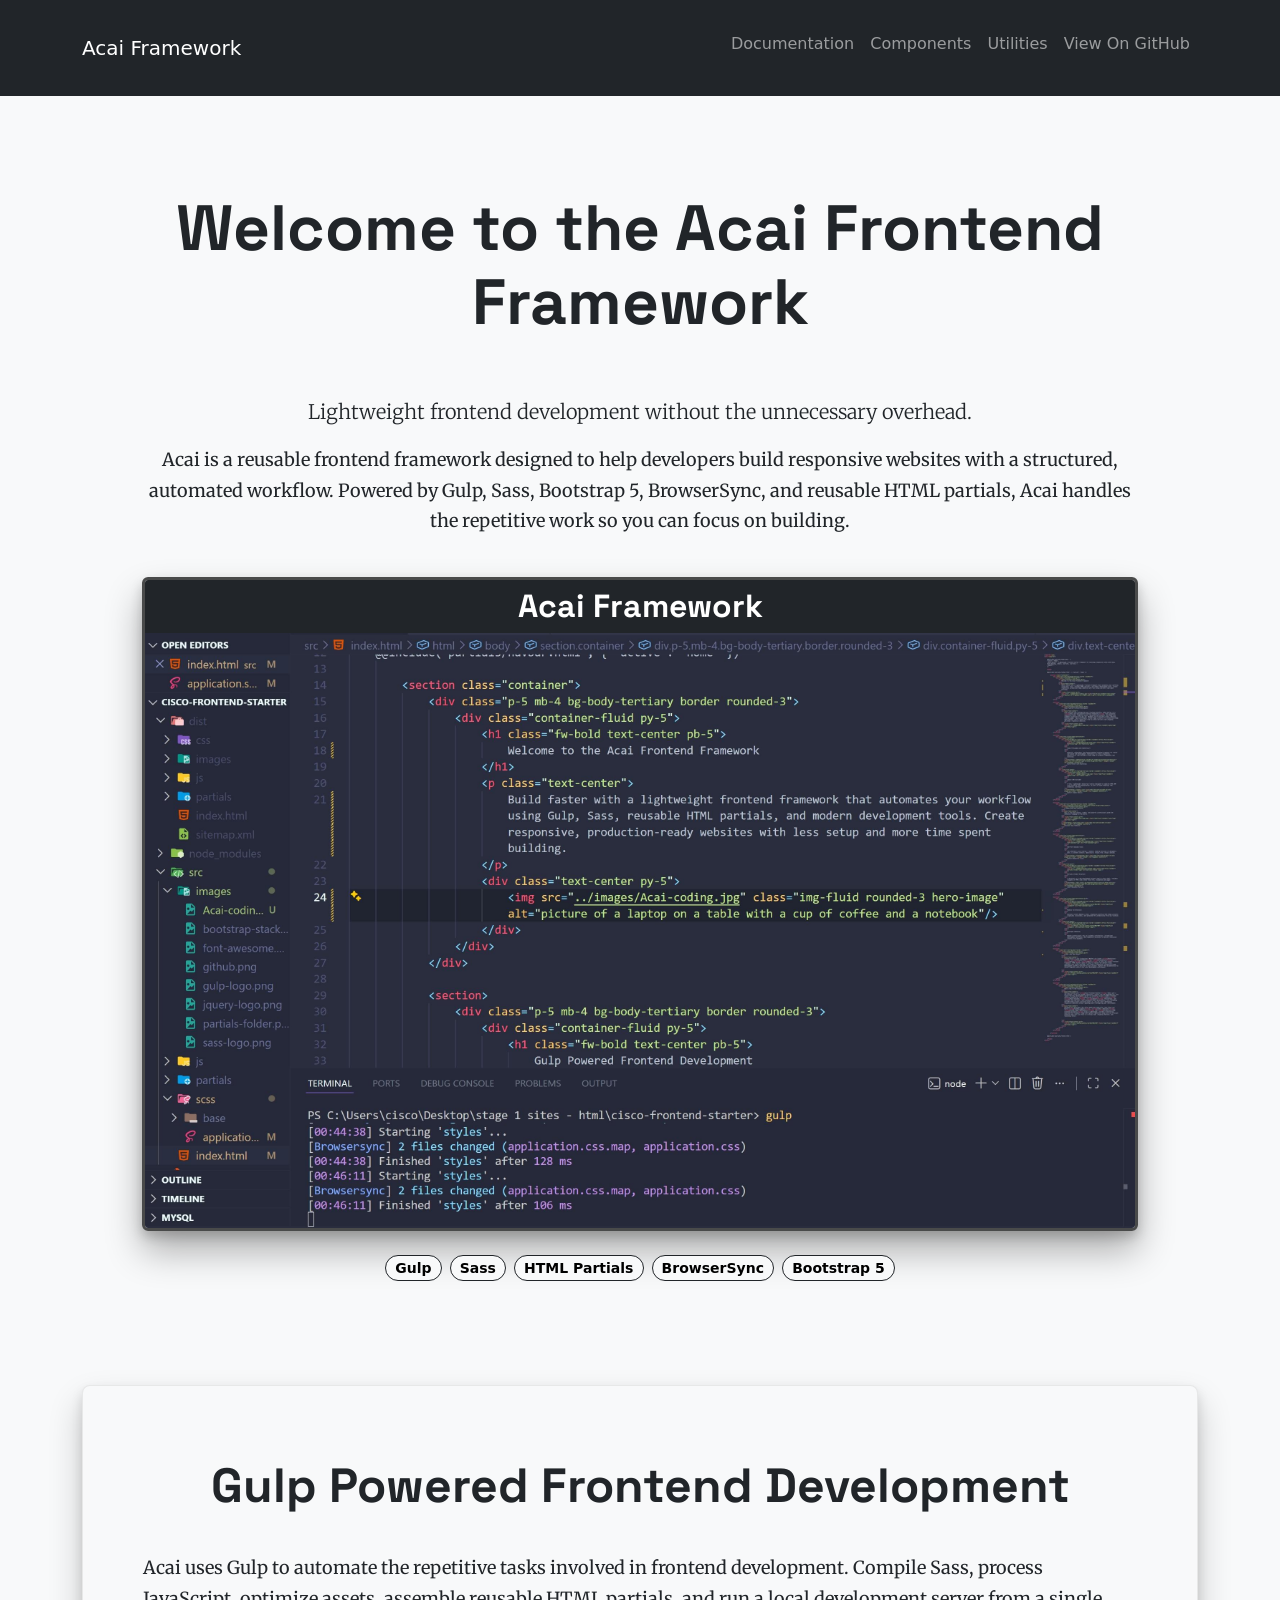
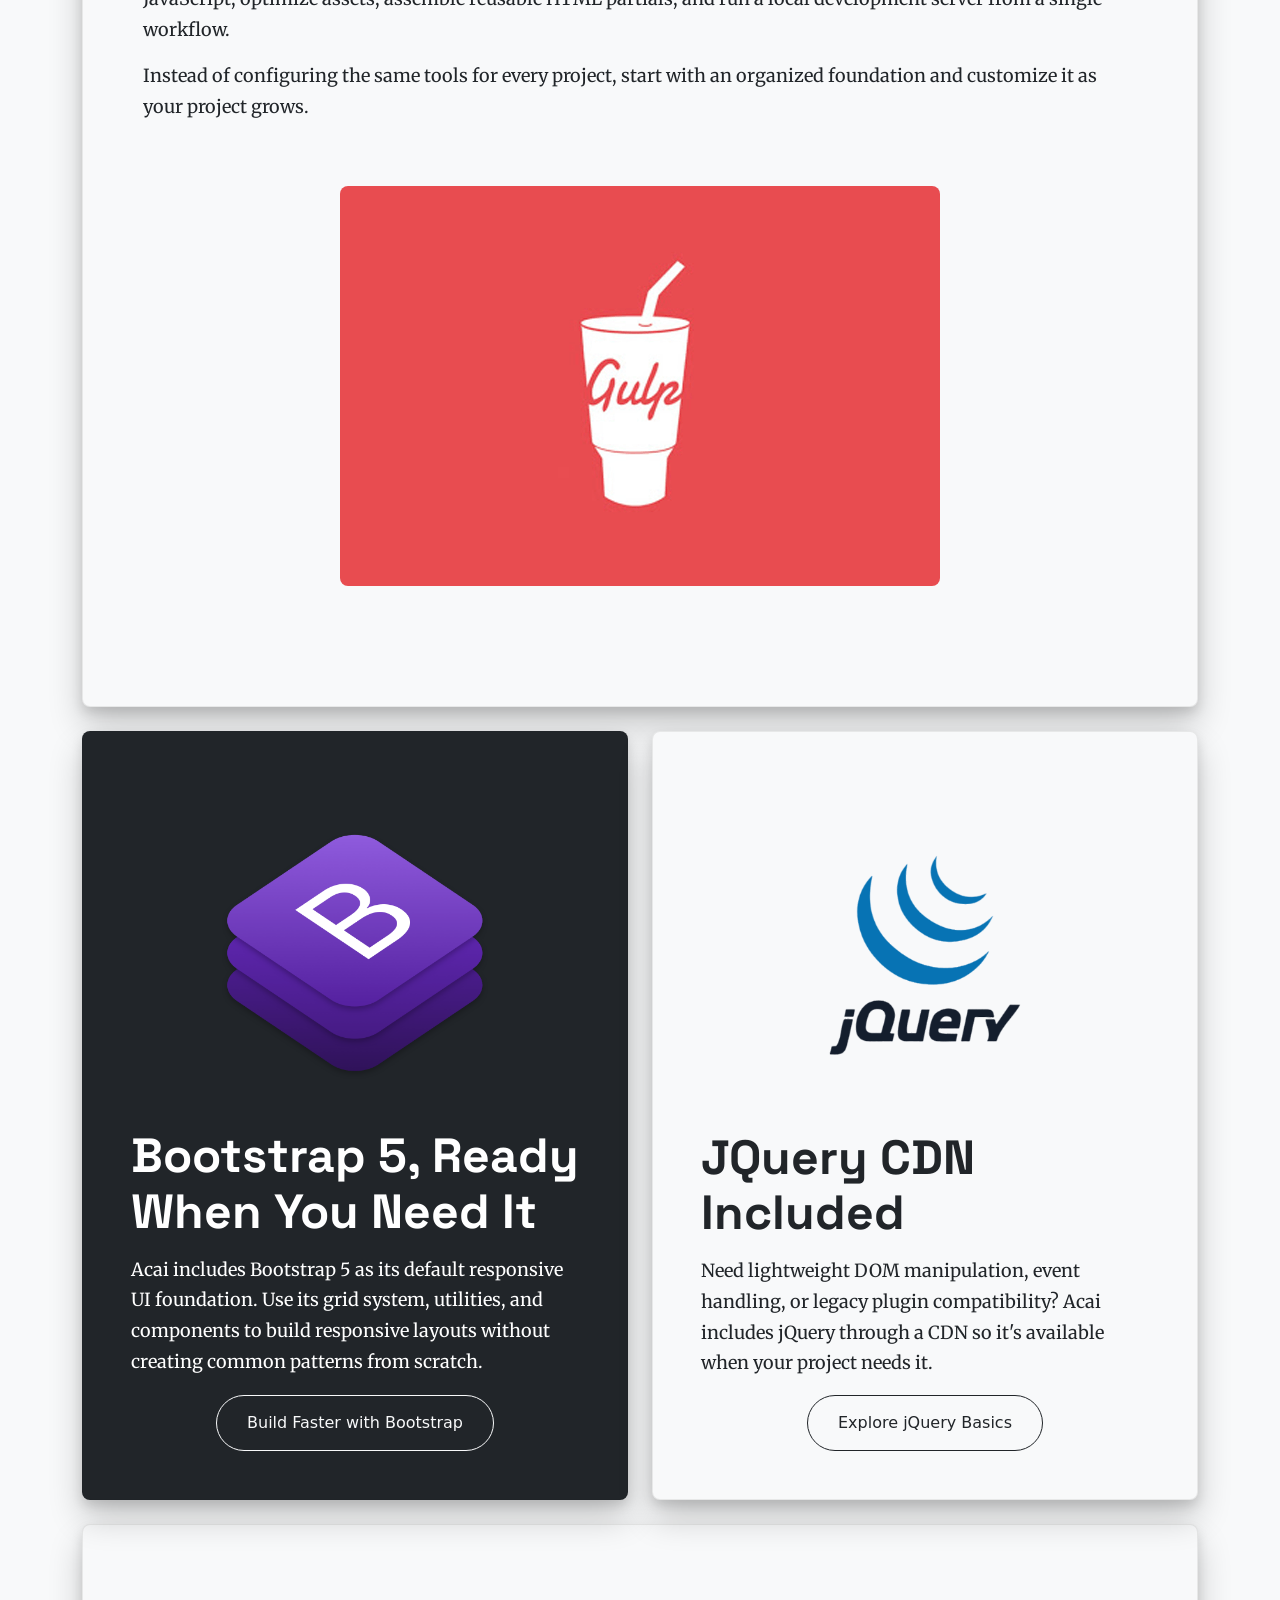
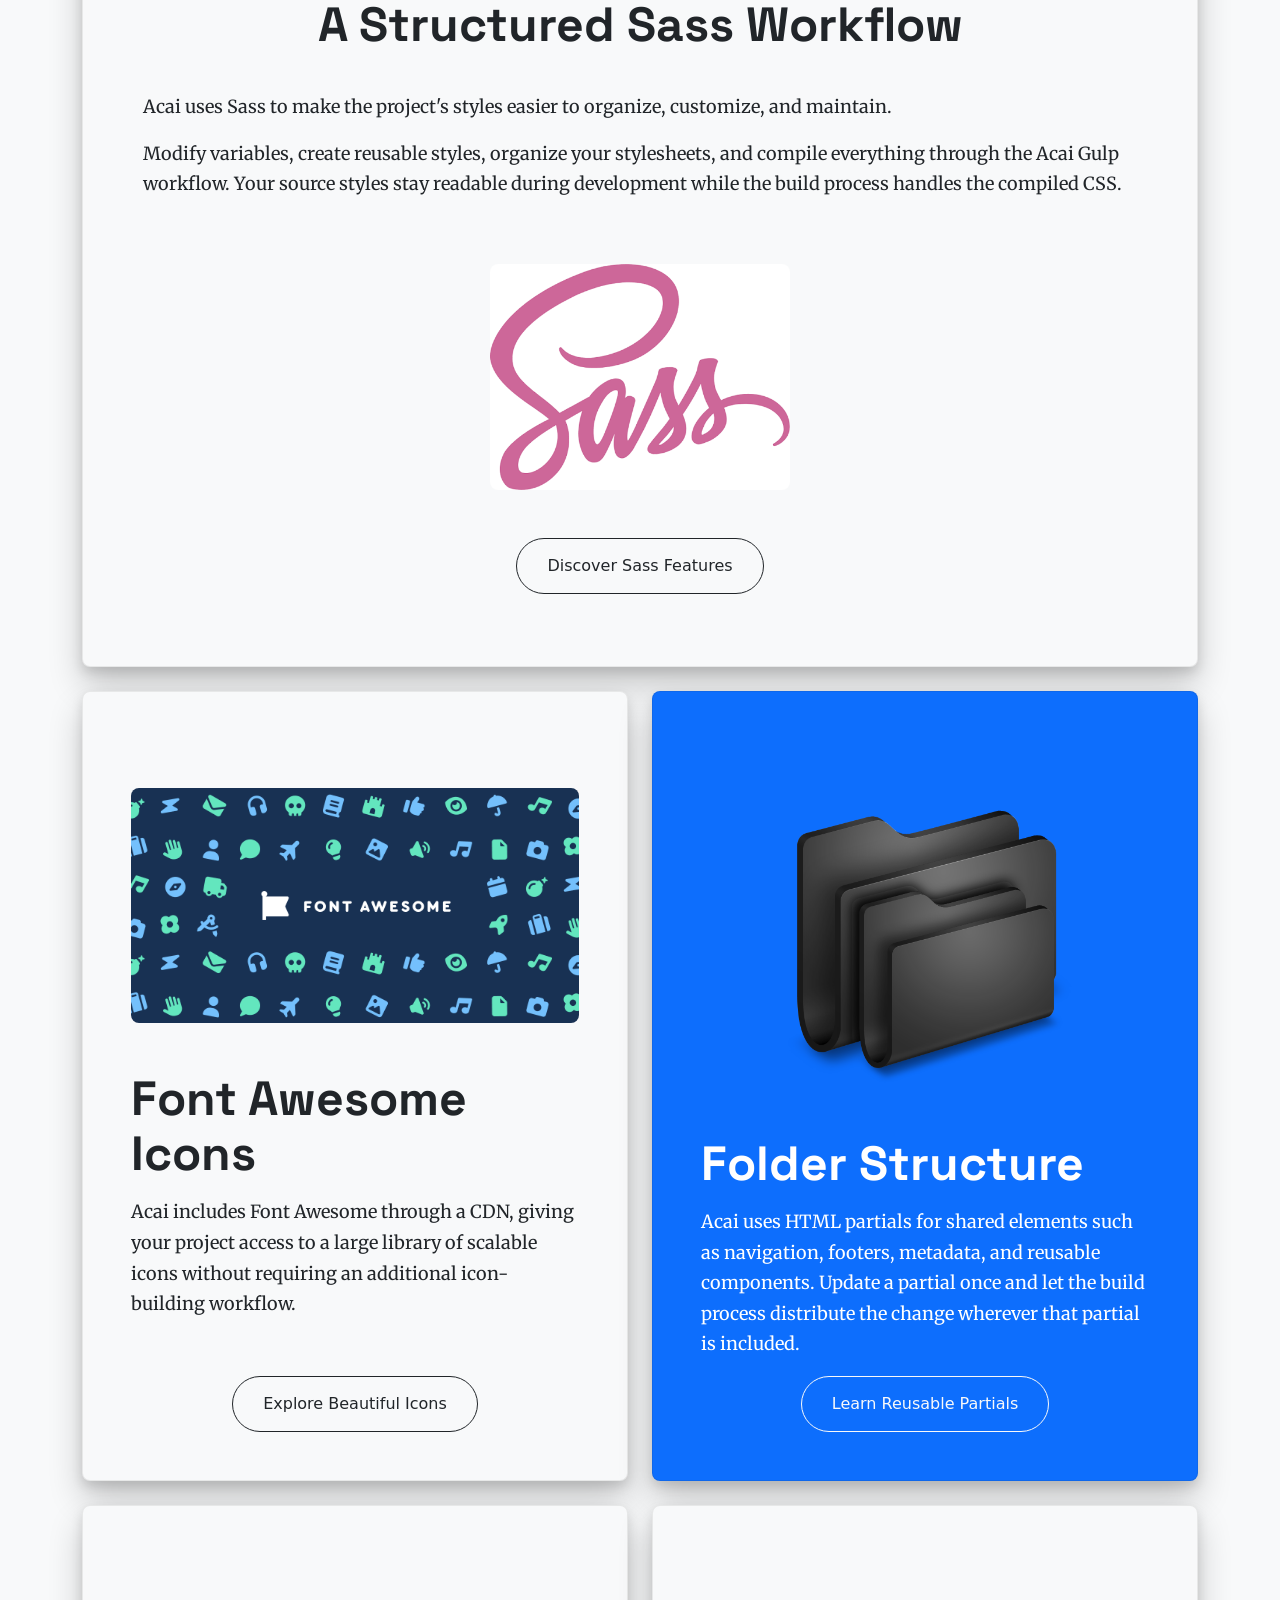
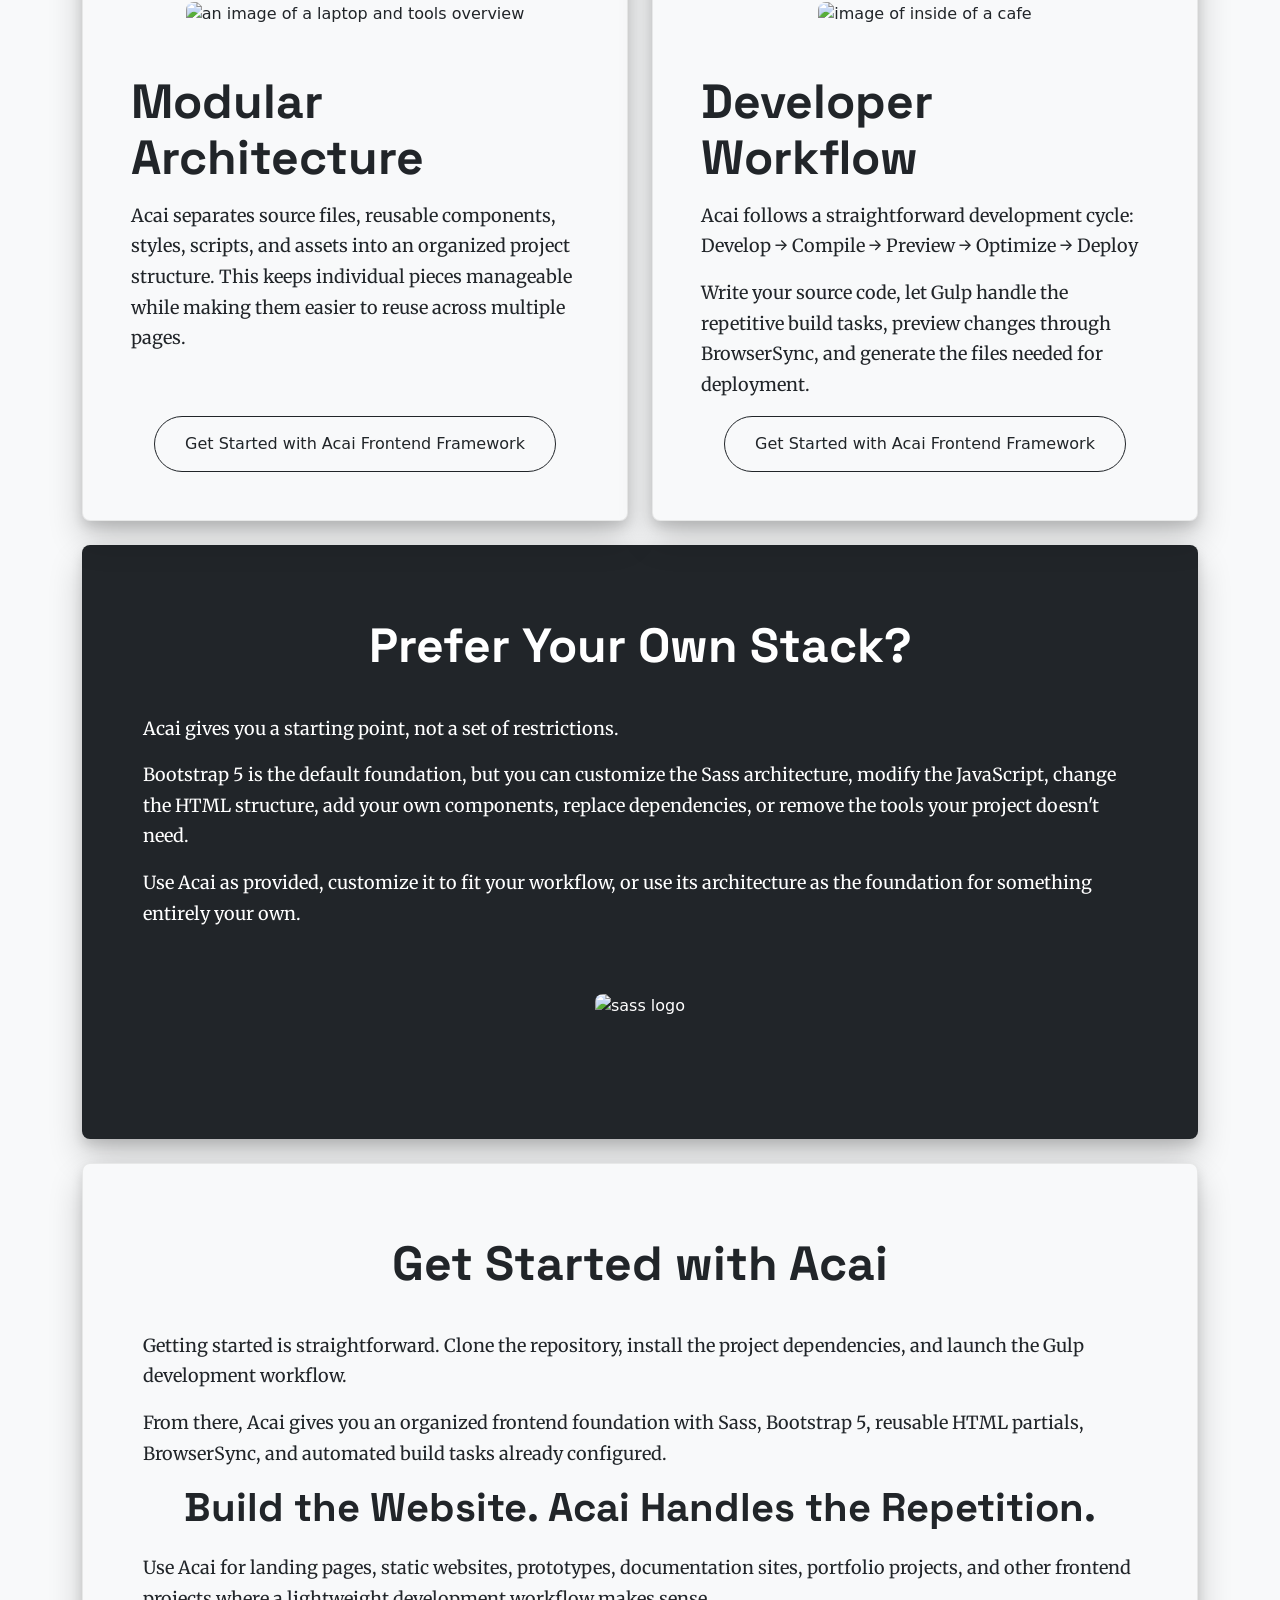
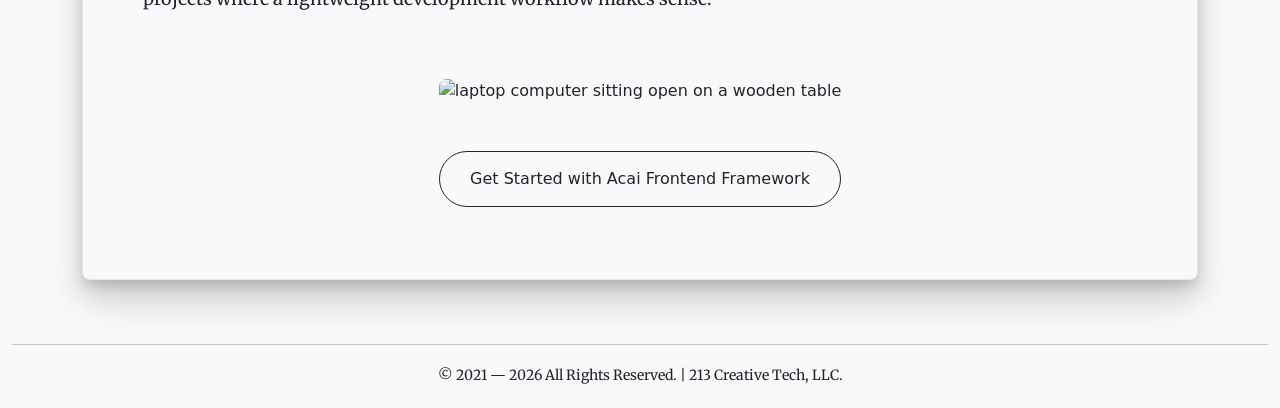
==== index.html @ 3949c456 "updated the copy of the landing page" ====
<!DOCTYPE html><html lang="en"><head><meta charset="UTF-8"><meta name="viewport" content="width=device-width,initial-scale=1"><title>Home | Project Acai</title><meta charset="UTF-8"><meta name="viewport" content="width=device-width,initial-scale=1"><title>@@title | Acai Framework</title><meta name="description" content="@@description"><meta name="robots" content="index, follow"><meta name="canonical" content="@@pageUrl"><link rel="icon" type="image/x-icon" href="images/acai-berry.png"><meta property="og:title" content="@@title | Project Acai"><meta property="og:description" content="@@description"><meta property="og:image" content="https://example.com/images/og-image.jpg"><meta property="og:url" content="@@pageUrl"><meta property="og:type" content="website"><meta property="og:site_name" content="Project Acai"><meta name="twitter:card" content="summary_large_image"><meta name="twitter:title" content="@@title | Project Acai"><meta name="twitter:description" content="@@description"><meta name="twitter:image" content="https://example.com/images/og-image.jpg"><link rel="preconnect" href="https://fonts.googleapis.com"><link rel="preconnect" href="https://fonts.gstatic.com" crossorigin><link href="https://fonts.googleapis.com/css2?family=Barlow:ital,wght@0,100;0,200;0,300;0,400;0,500;0,600;0,700;0,800;0,900;1,100;1,200;1,300;1,400;1,500;1,600;1,700;1,800;1,900&family=Montserrat:ital,wght@0,100..900;1,100..900&family=Space+Grotesk:ital,wght@0,100..900;1,100..900&family=Merriweather:ital,wght@0,100;0,200;0,300;0,400;0,500;0,600;0,700;0,800;0,900;1,100;1,200;1,300;1,400;1,500;1,600;1,700;1,800;1,900&display=swap" rel="stylesheet"><link rel="stylesheet" href="https://cdn.jsdelivr.net/npm/bootstrap@5.3.8/dist/css/bootstrap.min.css"><link rel="stylesheet" href="https://cdnjs.cloudflare.com/ajax/libs/font-awesome/7.0.1/css/all.min.css"><link rel="stylesheet" href="css/application.css"><script>(function(w,d,s,l,i){w[l]=w[l]||[];w[l].push({'gtm.start':
    new Date().getTime(),event:'gtm.js'});var f=d.getElementsByTagName(s)[0],
    j=d.createElement(s),dl=l!='dataLayer'?'&l='+l:'';j.async=true;j.src=
    'https://www.googletagmanager.com/gtm.js?id='+i+dl;f.parentNode.insertBefore(j,f);
    })(window,document,'script','dataLayer','GTM-MVGSP8GR');</script></head><body><nav class="navbar navbar-expand-lg navbar-dark bg-dark sticky-top"><div class="container py-3"><a class="navbar-brand ms-4 ms-sm-0" href="index.html">Acai Framework </a><button class="navbar-toggler" type="button" data-bs-toggle="offcanvas" data-bs-target="#navbarOffcanvas" aria-controls="navbarOffcanvas" aria-label="Toggle navigation"><span class="navbar-toggler-icon"></span></button><div class="offcanvas offcanvas-end text-bg-dark" tabindex="-1" id="navbarOffcanvas" aria-labelledby="navbarOffcanvasLabel"><div class="offcanvas-header"><h5 class="offcanvas-title" id="navbarOffcanvasLabel">Acai Framework</h5><button type="button" class="btn-close btn-close-white" data-bs-dismiss="offcanvas" aria-label="Close"></button></div><div class="offcanvas-body justify-content-end"><ul class="navbar-nav ms-auto"><li class="nav-item"><a href="documentation.html" class="nav-link btn-outline-light"><span class="nav-icon" aria-hidden="true">&#x1F4D6; </span>Documentation</a></li><li class="nav-item"><a href="components.html" class="nav-link btn-outline-light"><span class="nav-icon" aria-hidden="true">&#x1F9E9; </span>Components</a></li><li class="nav-item"><a href="utilities.html" class="nav-link btn-outline-light"><span class="nav-icon" aria-hidden="true">&#x1F6E0;</span> Utilities</a></li><li class="nav-item"><a href="github.html" class="nav-link btn-outline-light"><span class="nav-icon" aria-hidden="true">&#x2699;</span> View On GitHub</a></li></ul></div></div></div></nav><section class="container" id="hero-1"><section><div class="p-5 mb-2 bg-body-tertiary rounded-3"><div class="container-fluid py-5"><h1 class="fw-bold text-center pb-5">Welcome to the Acai Frontend Framework</h1><p class="text-center lead">Lightweight frontend development without the unnecessary overhead.</p><p class="text-center">Acai is a reusable frontend framework designed to help developers build responsive websites with a structured, automated workflow. Powered by Gulp, Sass, Bootstrap 5, BrowserSync, and reusable HTML partials, Acai handles the repetitive work so you can focus on building.</p><div class="text-center py-4"><div class="hero-frame"><div class="hero-caption"><h4 class="text-bg-dark mb-0 text-center">Acai Framework</h4></div><a href="#" class="d-block hero-image-link" data-bs-toggle="modal" data-bs-target="#acaiModal" aria-label="Open Acai coding image"><img src="images/Acai-coding.jpg" class="d-block img-fluid hero-image mx-auto" alt="an image of the coding for the acai framework"></a></div></div><div class="badges d-flex flex-wrap justify-content-center gap-2"><span class="badge rounded-pill text-bg-light border border-dark">Gulp </span><span class="badge rounded-pill text-bg-light border border-dark">Sass </span><span class="badge rounded-pill text-bg-light border border-dark">HTML Partials </span><span class="badge rounded-pill text-bg-light border border-dark">BrowserSync </span><span class="badge rounded-pill text-bg-light border border-dark">Bootstrap 5</span></div></div></div></section><section id="gulp-panel"><div class="p-5 mb-4 bg-body-tertiary border rounded-3"><div class="container-fluid py-4"><h2 class="fw-bold text-center pb-4">Gulp Powered Frontend Development</h2><p>Acai uses Gulp to automate the repetitive tasks involved in frontend development. Compile Sass, process JavaScript, optimize assets, assemble reusable HTML partials, and run a local development server from a single workflow.</p><p>Instead of configuring the same tools for every project, start with an organized foundation and customize it as your project grows.</p><div class="text-center py-5"><img src="images/gulp-logo.png" class="img-fluid rounded-3 gulp-logo" alt="Gulp Logo"></div></div></div></section><section><div class="row card-panel-row align-items-md-stretch"><div class="col-md-6"><div class="h-100 p-5 text-bg-dark border rounded-3 d-flex flex-column card-panel-shadow"><div class="text-center py-5"><img src="images/bootstrap-stack.png" class="img-fluid rounded-3 bootstrap-logo" alt="bootstrap logo"></div><h2>Bootstrap 5, Ready When You Need It</h2><p>Acai includes Bootstrap 5 as its default responsive UI foundation. Use its grid system, utilities, and components to build responsive layouts without creating common patterns from scratch.</p><a href="https://getbootstrap.com/docs/5.3/getting-started/introduction/" class="btn btn-outline-light mt-auto align-self-center" target="_blank" rel="noopener noreferrer">Build Faster with Bootstrap</a></div></div><div class="col-md-6"><div class="h-100 p-5 bg-body-tertiary border rounded-3 d-flex flex-column card-panel-shadow"><div class="text-center py-5"><img src="images/jquery-logo.png" class="img-fluid rounded-3 jquery-logo" alt="jquery logo"></div><h2>JQuery CDN Included</h2><p>Need lightweight DOM manipulation, event handling, or legacy plugin compatibility? Acai includes jQuery through a CDN so it's available when your project needs it.</p><a href="https://jquery.com/" class="btn btn-outline-dark mt-auto align-self-center" target="_blank" rel="noopener noreferrer">Explore jQuery Basics</a></div></div></div></section><section id="sass-panel"><div class="p-5 my-4 bg-body-tertiary border rounded-3"><div class="container-fluid py-4"><h2 class="fw-bold text-center pb-4">A Structured Sass Workflow</h2><p class="text-start">Acai uses Sass to make the project's styles easier to organize, customize, and maintain.</p><p class="text-start">Modify variables, create reusable styles, organize your stylesheets, and compile everything through the Acai Gulp workflow. Your source styles stay readable during development while the build process handles the compiled CSS.</p><div class="text-center py-5"><img src="images/sass-logo.png" class="img-fluid rounded-3 sass-logo" alt="sass logo"></div><div class="text-center"><a href="https://sass-lang.com/" class="btn btn-outline-dark mt-auto" target="_blank" rel="noopener noreferrer">Discover Sass Features</a></div></div></div></section><section><div class="row align-items-md-stretch card-panel-row"><div class="col-md-6"><div class="h-100 p-5 bg-body-tertiary border rounded-3 d-flex flex-column card-panel-shadow"><div class="text-center py-5"><img src="images/font-awesome.png" class="img-fluid rounded-3 font-awesome-logo" alt="font-awesome-logo"></div><h2>Font Awesome Icons</h2><p>Acai includes Font Awesome through a CDN, giving your project access to a large library of scalable icons without requiring an additional icon-building workflow.</p><a href="https://fontawesome.com/" class="btn btn-outline-dark mt-auto align-self-center" target="_blank" rel="noopener noreferrer">Explore Beautiful Icons</a></div></div><div class="col-md-6"><div class="h-100 p-5 text-bg-primary border rounded-3 d-flex flex-column card-panel-shadow"><div class="text-center py-5"><img src="images/partials-folder.png" class="img-fluid rounded-3 partials-folder-logo" alt="partials folder logo"></div><h2>Folder Structure</h2><p>Acai uses HTML partials for shared elements such as navigation, footers, metadata, and reusable components. Update a partial once and let the build process distribute the change wherever that partial is included.</p><a href="https://docs.knock.app/template-editor/partials/html-partials" class="btn btn-outline-light mt-auto align-self-center" target="_blank" rel="noopener noreferrer">Learn Reusable Partials</a></div></div></div></section><section><div class="row align-items-md-stretch my-4 card-panel-row"><div class="col-md-6"><div class="h-100 p-5 bg-body-tertiary border rounded-3 d-flex flex-column card-panel-shadow"><div class="text-center py-5"><img src="https://picsum.photos/id/26/400/300" class="img-fluid rounded-3" alt="an image of a laptop and tools overview"></div><h2>Modular Architecture</h2><p>Acai separates source files, reusable components, styles, scripts, and assets into an organized project structure. This keeps individual pieces manageable while making them easier to reuse across multiple pages.</p><p></p><a href="https://github.com/crendon213wp/acai-framework" class="btn btn-outline-dark mt-auto align-self-center" target="_blank" rel="noopener noreferrer">Get Started with Acai Frontend Framework</a></div></div><div class="col-md-6"><div class="h-100 p-5 bg-body-tertiary border rounded-3 d-flex flex-column card-panel-shadow"><div class="text-center py-5"><img src="https://picsum.photos/id/42/400/300" class="img-fluid rounded-3" alt="image of inside of a cafe"></div><h2>Developer Workflow</h2><p>Acai follows a straightforward development cycle:<br>Develop → Compile → Preview → Optimize → Deploy</p><p>Write your source code, let Gulp handle the repetitive build tasks, preview changes through BrowserSync, and generate the files needed for deployment.</p><a href="https://github.com/crendon213wp/acai-framework" class="btn btn-outline-dark mt-auto align-self-center" target="_blank" rel="noopener noreferrer">Get Started with Acai Frontend Framework</a></div></div></div></section><section id="custom-stack"><div class="p-5 text-bg-dark border rounded-3"><div class="container-fluid py-4"><h2 class="fw-bold text-center pb-4">Prefer Your Own Stack?</h2><p>Acai gives you a starting point, not a set of restrictions.</p><p>Bootstrap 5 is the default foundation, but you can customize the Sass architecture, modify the JavaScript, change the HTML structure, add your own components, replace dependencies, or remove the tools your project doesn't need.</p><p>Use Acai as provided, customize it to fit your workflow, or use its architecture as the foundation for something entirely your own.</p><div class="text-center py-5"><img src="https://picsum.photos/id/119/800/600" class="img-fluid rounded-3" alt="sass logo"></div></div></div></section><section id="get-started"><div class="p-5 my-4 bg-body-tertiary border rounded-3"><div class="container-fluid py-4"><h2 class="fw-bold text-center pb-4">Get Started with Acai</h2><p>Getting started is straightforward. Clone the repository, install the project dependencies, and launch the Gulp development workflow.</p><p>From there, Acai gives you an organized frontend foundation with Sass, Bootstrap 5, reusable HTML partials, BrowserSync, and automated build tasks already configured.</p><h3 class="fw-bold text-center">Build the Website. Acai Handles the Repetition.</h3><p>Use Acai for landing pages, static websites, prototypes, documentation sites, portfolio projects, and other frontend projects where a lightweight development workflow makes sense.</p><div class="text-center py-5"><img src="https://picsum.photos/id/180/800/600" class="img-fluid rounded-3" alt="laptop computer sitting open on a wooden table"></div><div class="text-center"><a href="https://github.com/crendon213wp/acai-framework" class="btn btn-outline-dark mt-auto" target="_blank" rel="noopener noreferrer">Get Started with Acai Frontend Framework</a></div></div></div></section></section><footer class="mt-5"><div class="container-fluid py-2 footer-content"><hr class="border-dark opacity-25 my-2"><div class="text-center px-3 footer-copyright"><p class="text-dark small mb-0">&copy; 2021 &#x2014; 2026 All Rights Reserved. | <a href="index.html" class="text-decoration-none text-dark">213 Creative Tech, LLC</a>.</p></div></div></footer><script src="https://cdnjs.cloudflare.com/ajax/libs/jquery/3.7.1/jquery.min.js"></script><script src="https://cdn.jsdelivr.net/npm/@popperjs/core@2.11.8/dist/umd/popper.min.js"></script><script src="https://cdn.jsdelivr.net/npm/bootstrap@5.3.8/dist/js/bootstrap.min.js"></script><script src="https://cdnjs.cloudflare.com/ajax/libs/font-awesome/7.0.1/js/all.min.js"></script><script src="js/app.js"></script><div class="modal fade" id="acaiModal" tabindex="-1" aria-labelledby="acaiModalLabel" aria-hidden="true" data-bs-backdrop="static" data-bs-keyboard="false"><div class="modal-dialog modal-dialog-centered modal-lg"><div class="modal-content border-0 bg-transparent"><div class="modal-body p-0"><button type="button" class="btn-close" data-bs-dismiss="modal" aria-label="Close"></button> <img src="images/Acai-coding.jpg" class="img-fluid rounded-3 w-100" alt="an image of the coding for the acai framework"></div><div class="modal-footer border-0 bg-transparent justify-content-center"><button type="button" class="btn btn-dark" data-bs-dismiss="modal">Close</button></div></div></div></div></body></html>
---- css/application.css ----
.montserrat-100{font-family:Montserrat,sans-serif;font-optical-sizing:auto;font-weight:100;font-style:normal}.montserrat-100-italic{font-family:Montserrat,sans-serif;font-optical-sizing:auto;font-weight:100;font-style:italic}.montserrat-200{font-family:Montserrat,sans-serif;font-optical-sizing:auto;font-weight:200;font-style:normal}.montserrat-200-italic{font-family:Montserrat,sans-serif;font-optical-sizing:auto;font-weight:200;font-style:italic}.montserrat-300{font-family:Montserrat,sans-serif;font-optical-sizing:auto;font-weight:300;font-style:normal}.montserrat-300-italic{font-family:Montserrat,sans-serif;font-optical-sizing:auto;font-weight:300;font-style:italic}.montserrat-400{font-family:Montserrat,sans-serif;font-optical-sizing:auto;font-weight:400;font-style:normal}.montserrat-400-italic{font-family:Montserrat,sans-serif;font-optical-sizing:auto;font-weight:400;font-style:italic}.montserrat-500{font-family:Montserrat,sans-serif;font-optical-sizing:auto;font-weight:500;font-style:normal}.montserrat-500-italic{font-family:Montserrat,sans-serif;font-optical-sizing:auto;font-weight:500;font-style:italic}.montserrat-600{font-family:Montserrat,sans-serif;font-optical-sizing:auto;font-weight:600;font-style:normal}.montserrat-600-italic{font-family:Montserrat,sans-serif;font-optical-sizing:auto;font-weight:600;font-style:italic}.montserrat-700{font-family:Montserrat,sans-serif;font-optical-sizing:auto;font-weight:700;font-style:normal}.montserrat-700-italic{font-family:Montserrat,sans-serif;font-optical-sizing:auto;font-weight:700;font-style:italic}.montserrat-800{font-family:Montserrat,sans-serif;font-optical-sizing:auto;font-weight:800;font-style:normal}.montserrat-800-italic{font-family:Montserrat,sans-serif;font-optical-sizing:auto;font-weight:800;font-style:italic}.montserrat-900{font-family:Montserrat,sans-serif;font-optical-sizing:auto;font-weight:900;font-style:normal}.montserrat-900-italic{font-family:Montserrat,sans-serif;font-optical-sizing:auto;font-weight:900;font-style:italic}.barlow-thin{font-family:Barlow,sans-serif;font-weight:100;font-style:normal}.barlow-thin-italic{font-family:Barlow,sans-serif;font-weight:100;font-style:italic}.barlow-extralight{font-family:Barlow,sans-serif;font-weight:200;font-style:normal}.barlow-extralight-italic{font-family:Barlow,sans-serif;font-weight:200;font-style:italic}.barlow-light{font-family:Barlow,sans-serif;font-weight:300;font-style:normal}.barlow-light-italic{font-family:Barlow,sans-serif;font-weight:300;font-style:italic}.barlow-regular{font-family:Barlow,sans-serif;font-weight:400;font-style:normal}.barlow-regular-italic{font-family:Barlow,sans-serif;font-weight:400;font-style:italic}.barlow-medium{font-family:Barlow,sans-serif;font-weight:500;font-style:normal}.barlow-medium-italic{font-family:Barlow,sans-serif;font-weight:500;font-style:italic}.barlow-semibold{font-family:Barlow,sans-serif;font-weight:600;font-style:normal}.barlow-semibold-italic{font-family:Barlow,sans-serif;font-weight:600;font-style:italic}.barlow-bold{font-family:Barlow,sans-serif;font-weight:700;font-style:normal}.barlow-bold-italic{font-family:Barlow,sans-serif;font-weight:700;font-style:italic}.barlow-extrabold{font-family:Barlow,sans-serif;font-weight:800;font-style:normal}.barlow-extrabold-italic{font-family:Barlow,sans-serif;font-weight:800;font-style:italic}.barlow-black{font-family:Barlow,sans-serif;font-weight:900;font-style:normal}.barlow-black-italic{font-family:Barlow,sans-serif;font-weight:900;font-style:italic}.space-grotesk-100{font-family:"Space Grotesk",sans-serif;font-optical-sizing:auto;font-weight:100;font-style:normal}.space-grotesk-100-italic{font-family:"Space Grotesk",sans-serif;font-optical-sizing:auto;font-weight:100;font-style:italic}.space-grotesk-200{font-family:"Space Grotesk",sans-serif;font-optical-sizing:auto;font-weight:200;font-style:normal}.space-grotesk-200-italic{font-family:"Space Grotesk",sans-serif;font-optical-sizing:auto;font-weight:200;font-style:italic}.space-grotesk-300{font-family:"Space Grotesk",sans-serif;font-optical-sizing:auto;font-weight:300;font-style:normal}.space-grotesk-300-italic{font-family:"Space Grotesk",sans-serif;font-optical-sizing:auto;font-weight:300;font-style:italic}.space-grotesk-400{font-family:"Space Grotesk",sans-serif;font-optical-sizing:auto;font-weight:400;font-style:normal}.space-grotesk-400-italic{font-family:"Space Grotesk",sans-serif;font-optical-sizing:auto;font-weight:400;font-style:italic}.space-grotesk-500{font-family:"Space Grotesk",sans-serif;font-optical-sizing:auto;font-weight:500;font-style:normal}.space-grotesk-500-italic{font-family:"Space Grotesk",sans-serif;font-optical-sizing:auto;font-weight:500;font-style:italic}.space-grotesk-600{font-family:"Space Grotesk",sans-serif;font-optical-sizing:auto;font-weight:600;font-style:normal}.space-grotesk-600-italic{font-family:"Space Grotesk",sans-serif;font-optical-sizing:auto;font-weight:600;font-style:italic}.space-grotesk-700{font-family:"Space Grotesk",sans-serif;font-optical-sizing:auto;font-weight:700;font-style:normal}.space-grotesk-700-italic{font-family:"Space Grotesk",sans-serif;font-optical-sizing:auto;font-weight:700;font-style:italic}.space-grotesk-800{font-family:"Space Grotesk",sans-serif;font-optical-sizing:auto;font-weight:800;font-style:normal}.space-grotesk-800-italic{font-family:"Space Grotesk",sans-serif;font-optical-sizing:auto;font-weight:800;font-style:italic}.space-grotesk-900{font-family:"Space Grotesk",sans-serif;font-optical-sizing:auto;font-weight:900;font-style:normal}.space-grotesk-900-italic{font-family:"Space Grotesk",sans-serif;font-optical-sizing:auto;font-weight:900;font-style:italic}.merriweather-thin{font-family:Merriweather,serif;font-weight:100;font-style:normal}.merriweather-thin-italic{font-family:Merriweather,serif;font-weight:100;font-style:italic}.merriweather-extralight{font-family:Merriweather,serif;font-weight:200;font-style:normal}.merriweather-extralight-italic{font-family:Merriweather,serif;font-weight:200;font-style:italic}.merriweather-light{font-family:Merriweather,serif;font-weight:300;font-style:normal}.merriweather-light-italic{font-family:Merriweather,serif;font-weight:300;font-style:italic}.merriweather-regular{font-family:Merriweather,serif;font-weight:400;font-style:normal}.merriweather-regular-italic{font-family:Merriweather,serif;font-weight:400;font-style:italic}.merriweather-medium{font-family:Merriweather,serif;font-weight:500;font-style:normal}.merriweather-medium-italic{font-family:Merriweather,serif;font-weight:500;font-style:italic}.merriweather-semibold{font-family:Merriweather,serif;font-weight:600;font-style:normal}.merriweather-semibold-italic{font-family:Merriweather,serif;font-weight:600;font-style:italic}.merriweather-bold{font-family:Merriweather,serif;font-weight:700;font-style:normal}.merriweather-bold-italic{font-family:Merriweather,serif;font-weight:700;font-style:italic}.merriweather-extrabold{font-family:Merriweather,serif;font-weight:800;font-style:normal}.merriweather-extrabold-italic{font-family:Merriweather,serif;font-weight:800;font-style:italic}.merriweather-black{font-family:Merriweather,serif;font-weight:900;font-style:normal}.merriweather-black-italic{font-family:Merriweather,serif;font-weight:900;font-style:italic}h1,h2,h3,h4,h5,h6,h7{font-family:"Space Grotesk",sans-serif;font-weight:700;line-height:1.15}h1{font-size:clamp(3rem,2.5385rem + 2.0513vw,4rem)}h2{font-size:clamp(2.4rem,2.1231rem + 1.2308vw,3rem)}h3{font-size:clamp(2.1rem,1.9154rem + .8205vw,2.5rem)}h4{font-size:clamp(1.8rem,1.7077rem + .4103vw,2rem)}h5{font-size:clamp(1.6rem,1.5308rem + .3077vw,1.75rem)}h6{font-size:clamp(1.4rem,1.3538rem + .2051vw,1.5rem)}h7{font-size:clamp(1.2rem,1.1769rem + .1026vw,1.25rem)}p{font-family:Merriweather,serif;font-size:clamp(1rem,.8846rem + .5128vw,1.125rem);font-weight:400;line-height:1.7}.example-text{font-family:Montserrat,sans-serif}.utility-text{font-family:Barlow,sans-serif}html{font-size:100%;scroll-padding-top:6rem}body{background-color:#f8f9fa;color:#212529;text-rendering:optimizeLegibility;-webkit-font-smoothing:antialiased}footer .footer-content{display:flex;flex-direction:column;min-height:5rem}footer .footer-copyright{display:flex;flex:1;align-items:center;justify-content:center}.btn{border-radius:62.4375rem;padding:.9375rem 1.875rem}h2,h3{min-height:3.25rem;margin-bottom:1rem}.hero-image{max-width:62.5rem;width:100%;height:auto;object-fit:contain}.hero-image-link{cursor:pointer}@media (min-width:36rem){.hero-image-link{pointer-events:none;cursor:default}}#hero-1 .hero-frame{width:62.5rem;max-width:100%;margin:0 auto;overflow:hidden;border:.1875rem solid rgba(30,30,30,.8);border-radius:.375rem;box-shadow:0 1.25rem 2.25rem rgba(0,0,0,.3),0 .375rem .75rem rgba(0,0,0,.18)}#hero-1 .hero-caption{width:100%;margin:0 auto}#hero-1 .hero-caption h4{padding:.5rem 0;margin-bottom:0}#hero-1 .hero-image{width:100%;max-width:100%;margin:0 auto;display:block}.badges span{font-size:.875rem}.bootstrap-logo,.jquery-logo,.partials-folder-logo,.sass-logo{max-width:18.75rem;max-height:25rem;width:100%;height:auto;object-fit:contain}.font-awesome-logo{max-height:18.75rem;max-width:37.5rem;width:100%;height:auto;object-fit:contain}.nav-icon{display:none}@media (max-width:48rem){.nav-icon{display:inline-block;margin-right:.35rem}.card-panel-row{row-gap:1.5rem}#navbarOffcanvas .offcanvas-body .navbar-nav{display:grid;grid-template-columns:repeat(2,minmax(0,1fr));gap:.75rem 1rem;width:100%}#navbarOffcanvas .offcanvas-body .nav-item{width:100%}#navbarOffcanvas .offcanvas-body .nav-link{display:block;text-align:left}}.offcanvas .nav-link{margin-bottom:.5rem}#custom-stack>div,#get-started>div,#gulp-panel>div,#sass-panel>div,.card-panel-shadow{border:.0625rem solid rgba(30,30,30,.08)!important;box-shadow:0 1.125rem 2.125rem rgba(0,0,0,.2),0 .375rem .75rem rgba(0,0,0,.12)}
/*# sourceMappingURL=application.css.map */
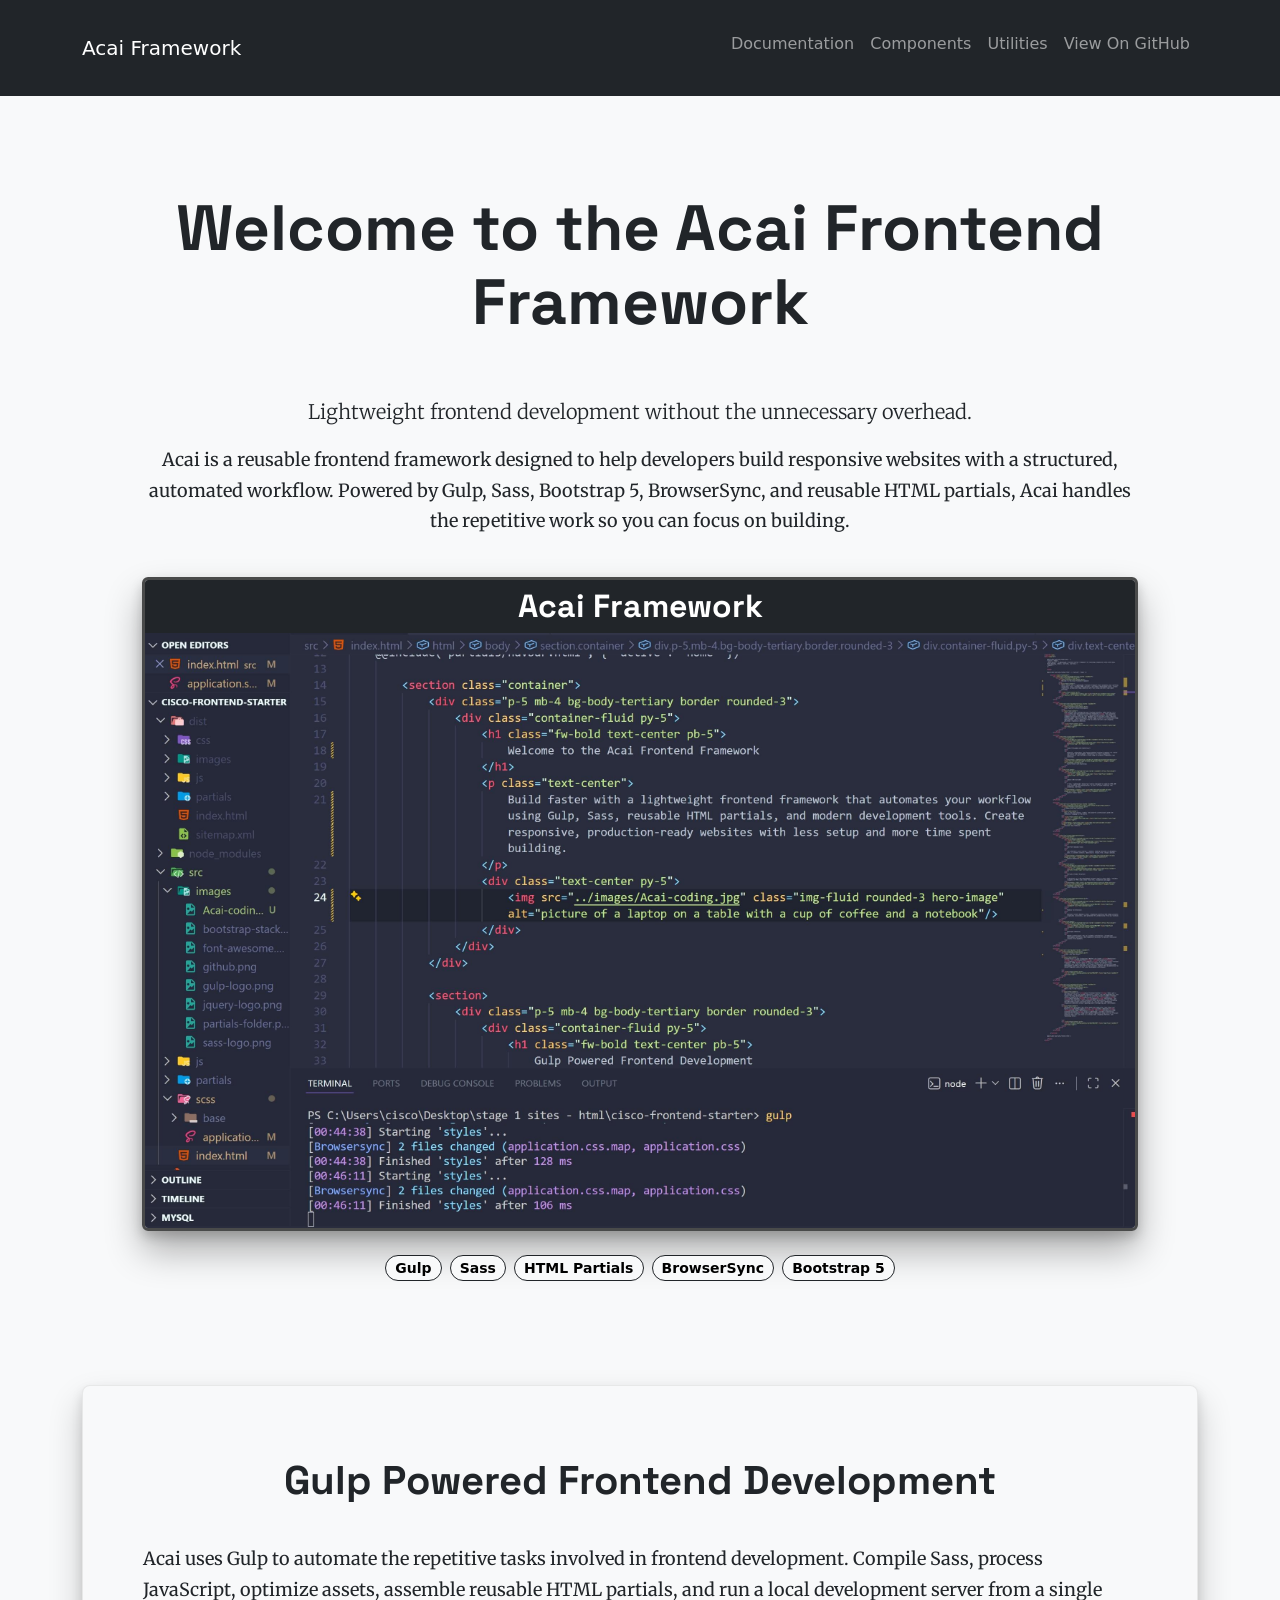
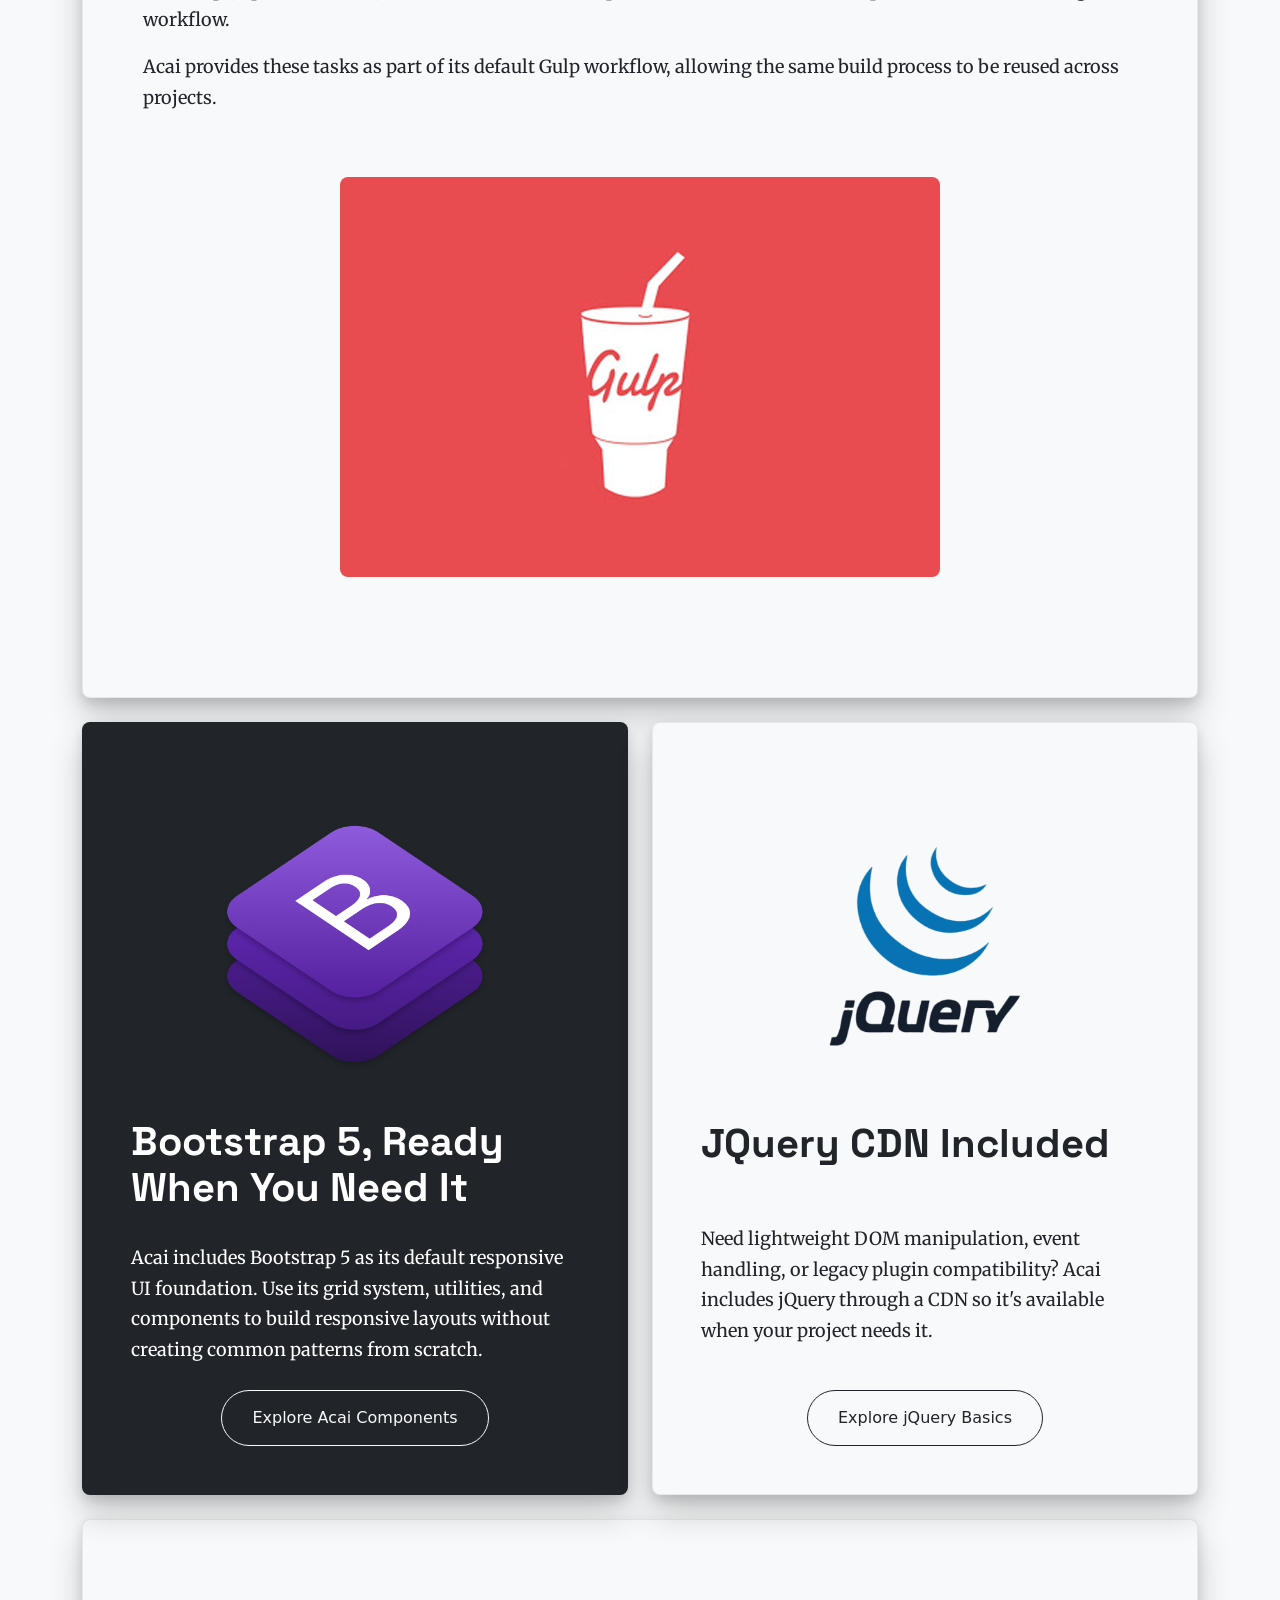
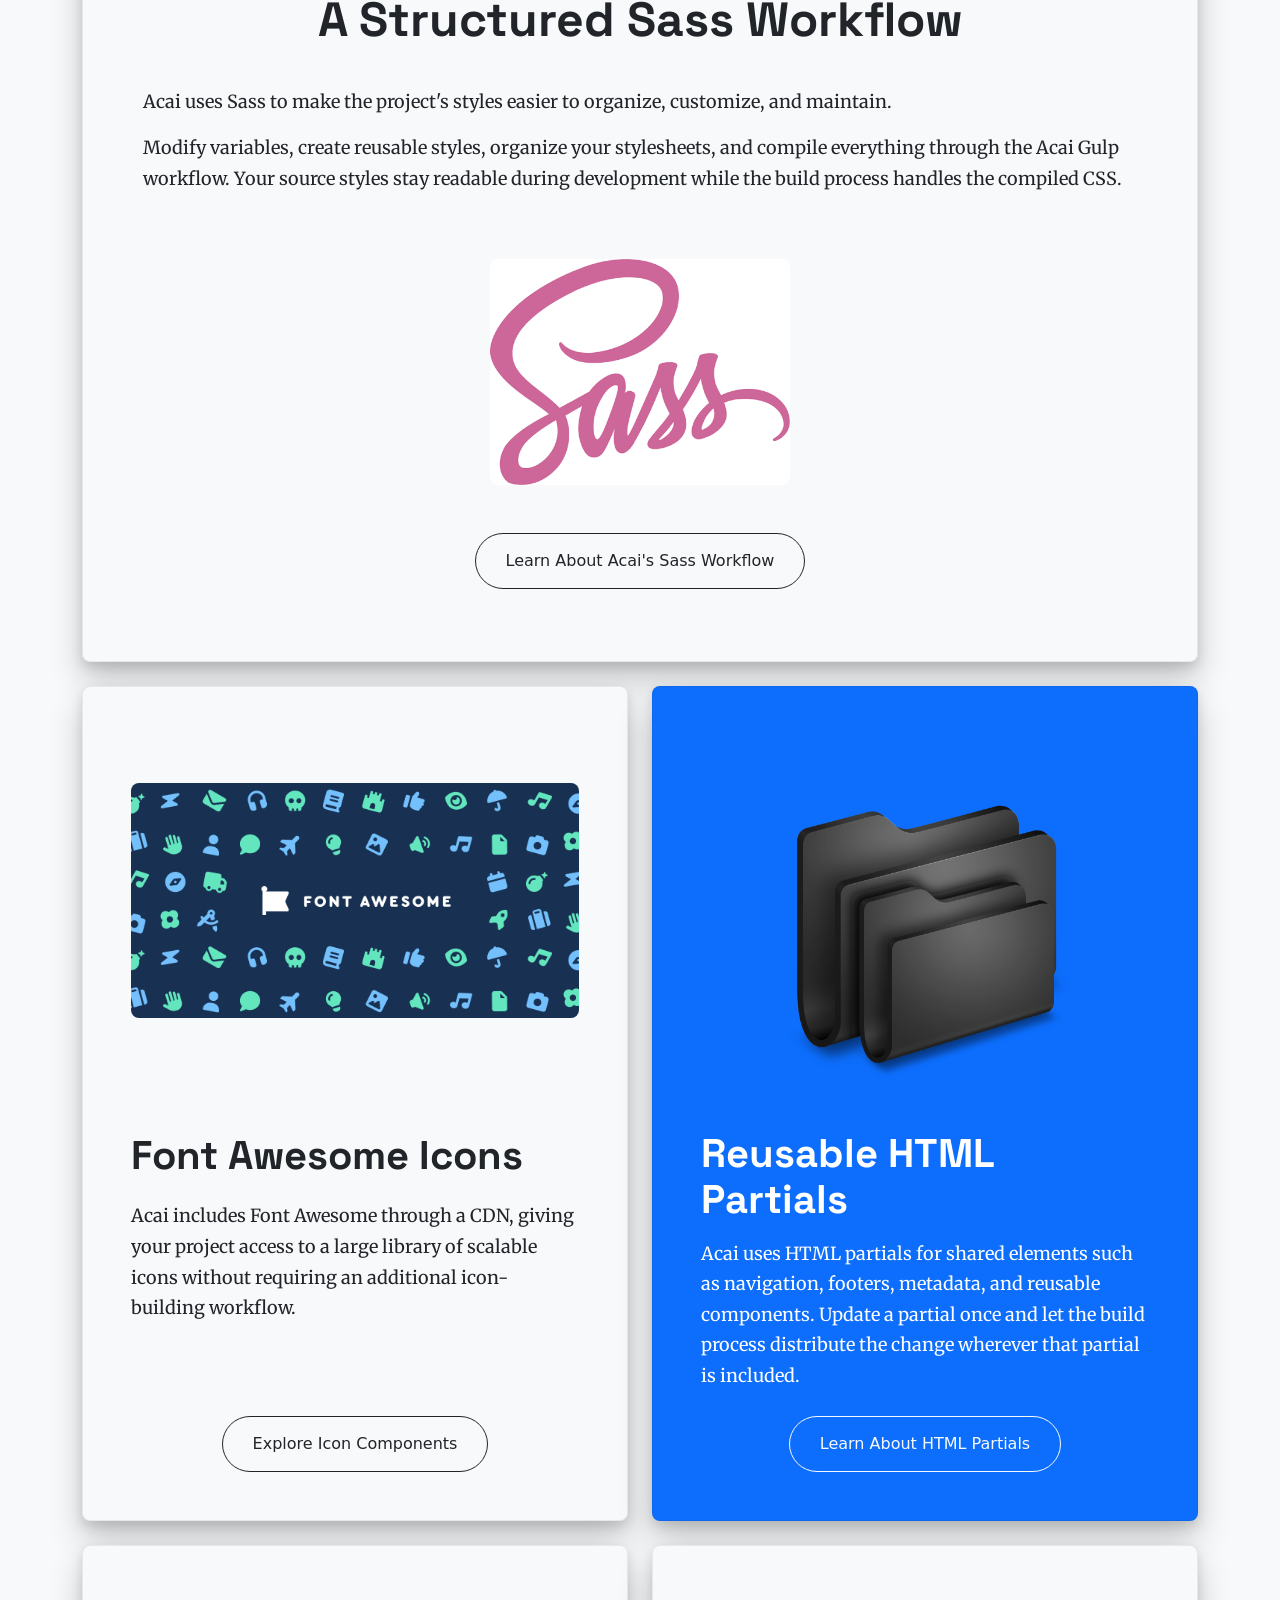
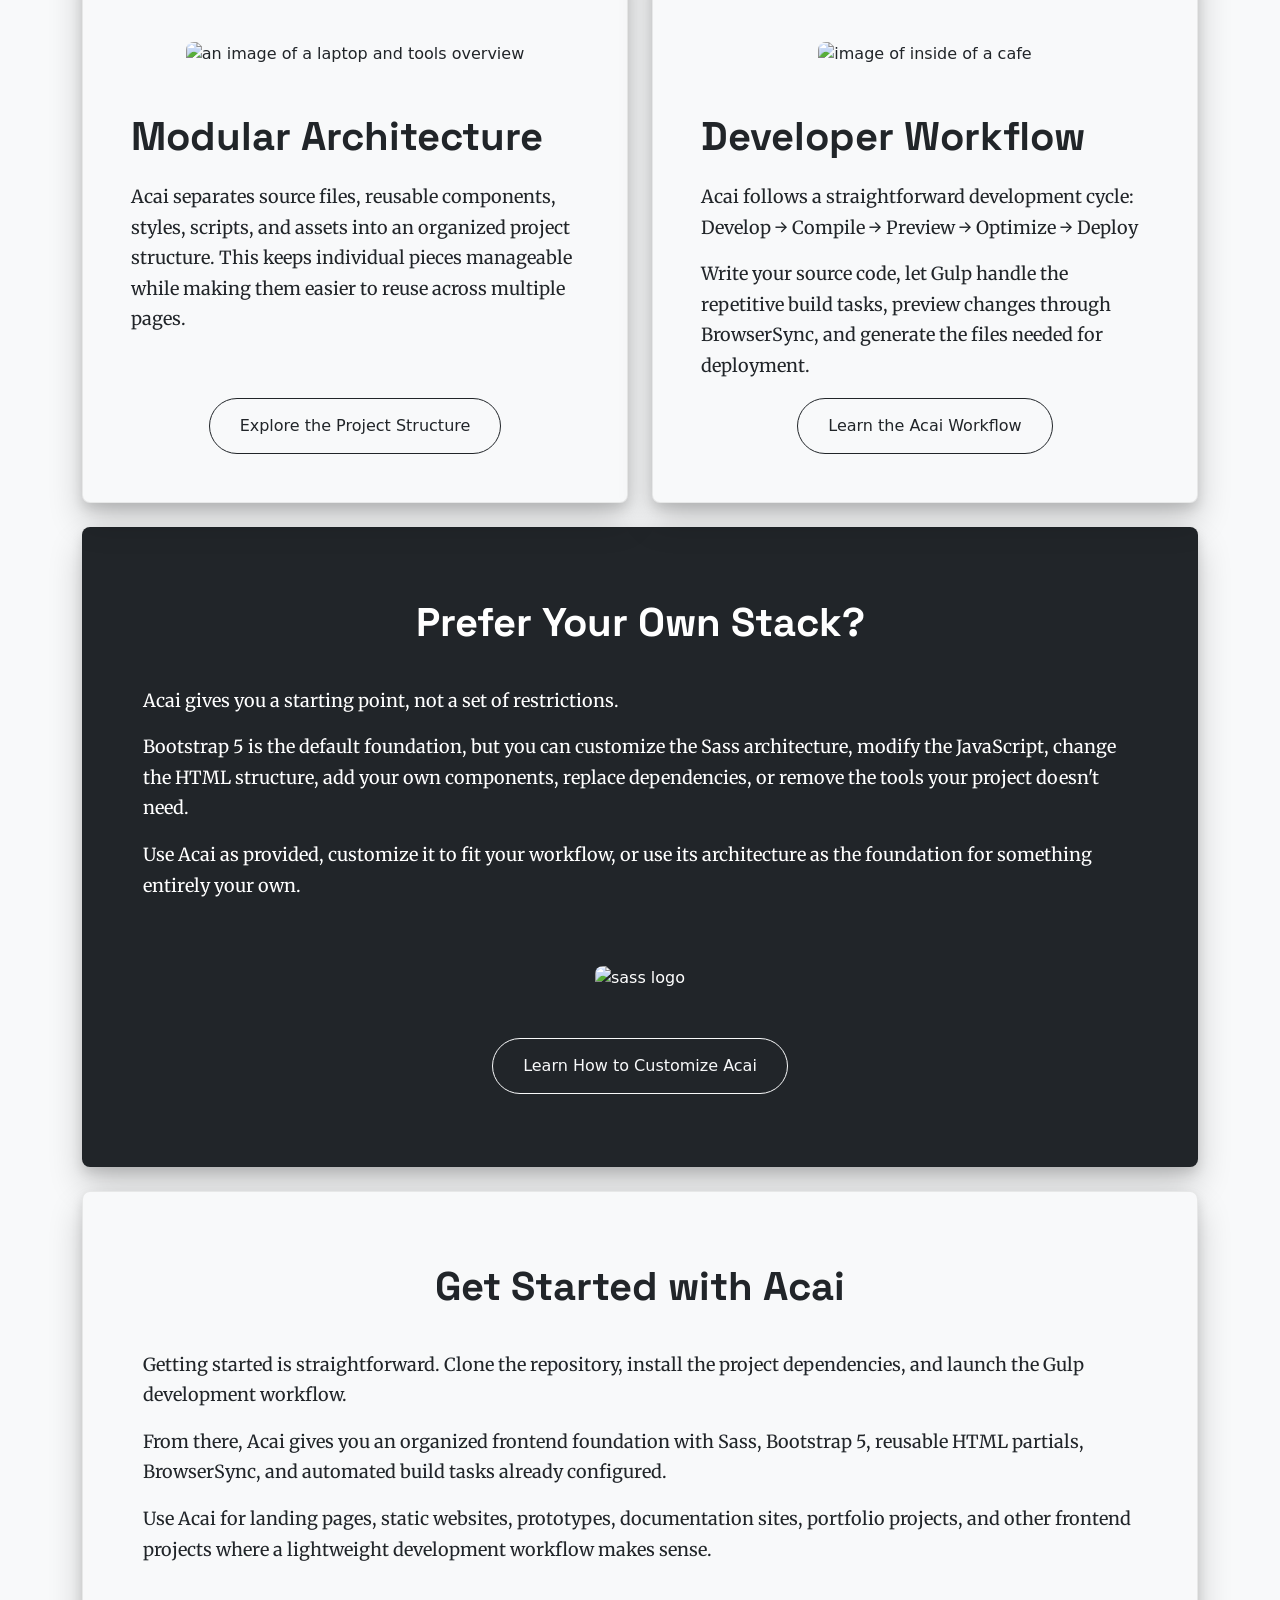
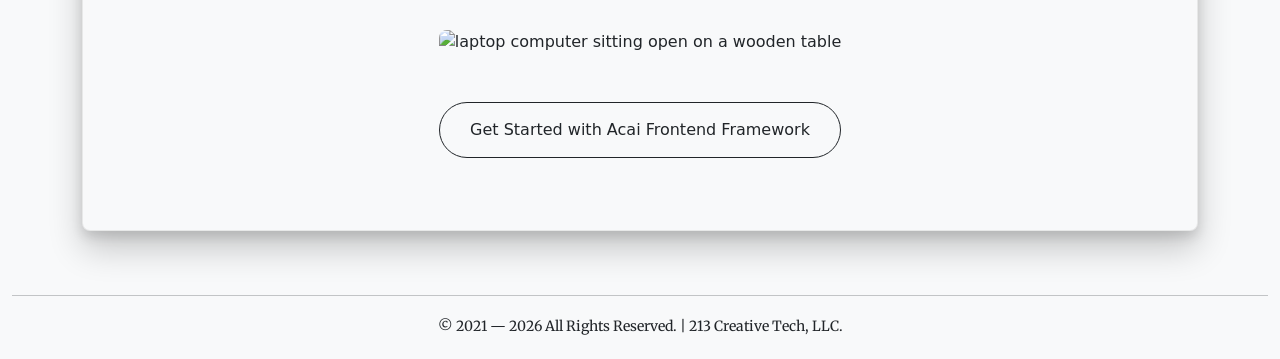
==== commit 814087a2: "updated the cta buttons" ====
--- a/index.html
+++ b/index.html
@@ -2,4 +2,4 @@
     new Date().getTime(),event:'gtm.js'});var f=d.getElementsByTagName(s)[0],
     j=d.createElement(s),dl=l!='dataLayer'?'&l='+l:'';j.async=true;j.src=
     'https://www.googletagmanager.com/gtm.js?id='+i+dl;f.parentNode.insertBefore(j,f);
-    })(window,document,'script','dataLayer','GTM-MVGSP8GR');</script></head><body><nav class="navbar navbar-expand-lg navbar-dark bg-dark sticky-top"><div class="container py-3"><a class="navbar-brand ms-4 ms-sm-0" href="index.html">Acai Framework </a><button class="navbar-toggler" type="button" data-bs-toggle="offcanvas" data-bs-target="#navbarOffcanvas" aria-controls="navbarOffcanvas" aria-label="Toggle navigation"><span class="navbar-toggler-icon"></span></button><div class="offcanvas offcanvas-end text-bg-dark" tabindex="-1" id="navbarOffcanvas" aria-labelledby="navbarOffcanvasLabel"><div class="offcanvas-header"><h5 class="offcanvas-title" id="navbarOffcanvasLabel">Acai Framework</h5><button type="button" class="btn-close btn-close-white" data-bs-dismiss="offcanvas" aria-label="Close"></button></div><div class="offcanvas-body justify-content-end"><ul class="navbar-nav ms-auto"><li class="nav-item"><a href="documentation.html" class="nav-link btn-outline-light"><span class="nav-icon" aria-hidden="true">&#x1F4D6; </span>Documentation</a></li><li class="nav-item"><a href="components.html" class="nav-link btn-outline-light"><span class="nav-icon" aria-hidden="true">&#x1F9E9; </span>Components</a></li><li class="nav-item"><a href="utilities.html" class="nav-link btn-outline-light"><span class="nav-icon" aria-hidden="true">&#x1F6E0;</span> Utilities</a></li><li class="nav-item"><a href="github.html" class="nav-link btn-outline-light"><span class="nav-icon" aria-hidden="true">&#x2699;</span> View On GitHub</a></li></ul></div></div></div></nav><section class="container" id="hero-1"><section><div class="p-5 mb-2 bg-body-tertiary rounded-3"><div class="container-fluid py-5"><h1 class="fw-bold text-center pb-5">Welcome to the Acai Frontend Framework</h1><p class="text-center lead">Lightweight frontend development without the unnecessary overhead.</p><p class="text-center">Acai is a reusable frontend framework designed to help developers build responsive websites with a structured, automated workflow. Powered by Gulp, Sass, Bootstrap 5, BrowserSync, and reusable HTML partials, Acai handles the repetitive work so you can focus on building.</p><div class="text-center py-4"><div class="hero-frame"><div class="hero-caption"><h4 class="text-bg-dark mb-0 text-center">Acai Framework</h4></div><a href="#" class="d-block hero-image-link" data-bs-toggle="modal" data-bs-target="#acaiModal" aria-label="Open Acai coding image"><img src="images/Acai-coding.jpg" class="d-block img-fluid hero-image mx-auto" alt="an image of the coding for the acai framework"></a></div></div><div class="badges d-flex flex-wrap justify-content-center gap-2"><span class="badge rounded-pill text-bg-light border border-dark">Gulp </span><span class="badge rounded-pill text-bg-light border border-dark">Sass </span><span class="badge rounded-pill text-bg-light border border-dark">HTML Partials </span><span class="badge rounded-pill text-bg-light border border-dark">BrowserSync </span><span class="badge rounded-pill text-bg-light border border-dark">Bootstrap 5</span></div></div></div></section><section id="gulp-panel"><div class="p-5 mb-4 bg-body-tertiary border rounded-3"><div class="container-fluid py-4"><h2 class="fw-bold text-center pb-4">Gulp Powered Frontend Development</h2><p>Acai uses Gulp to automate the repetitive tasks involved in frontend development. Compile Sass, process JavaScript, optimize assets, assemble reusable HTML partials, and run a local development server from a single workflow.</p><p>Instead of configuring the same tools for every project, start with an organized foundation and customize it as your project grows.</p><div class="text-center py-5"><img src="images/gulp-logo.png" class="img-fluid rounded-3 gulp-logo" alt="Gulp Logo"></div></div></div></section><section><div class="row card-panel-row align-items-md-stretch"><div class="col-md-6"><div class="h-100 p-5 text-bg-dark border rounded-3 d-flex flex-column card-panel-shadow"><div class="text-center py-5"><img src="images/bootstrap-stack.png" class="img-fluid rounded-3 bootstrap-logo" alt="bootstrap logo"></div><h2>Bootstrap 5, Ready When You Need It</h2><p>Acai includes Bootstrap 5 as its default responsive UI foundation. Use its grid system, utilities, and components to build responsive layouts without creating common patterns from scratch.</p><a href="https://getbootstrap.com/docs/5.3/getting-started/introduction/" class="btn btn-outline-light mt-auto align-self-center" target="_blank" rel="noopener noreferrer">Build Faster with Bootstrap</a></div></div><div class="col-md-6"><div class="h-100 p-5 bg-body-tertiary border rounded-3 d-flex flex-column card-panel-shadow"><div class="text-center py-5"><img src="images/jquery-logo.png" class="img-fluid rounded-3 jquery-logo" alt="jquery logo"></div><h2>JQuery CDN Included</h2><p>Need lightweight DOM manipulation, event handling, or legacy plugin compatibility? Acai includes jQuery through a CDN so it's available when your project needs it.</p><a href="https://jquery.com/" class="btn btn-outline-dark mt-auto align-self-center" target="_blank" rel="noopener noreferrer">Explore jQuery Basics</a></div></div></div></section><section id="sass-panel"><div class="p-5 my-4 bg-body-tertiary border rounded-3"><div class="container-fluid py-4"><h2 class="fw-bold text-center pb-4">A Structured Sass Workflow</h2><p class="text-start">Acai uses Sass to make the project's styles easier to organize, customize, and maintain.</p><p class="text-start">Modify variables, create reusable styles, organize your stylesheets, and compile everything through the Acai Gulp workflow. Your source styles stay readable during development while the build process handles the compiled CSS.</p><div class="text-center py-5"><img src="images/sass-logo.png" class="img-fluid rounded-3 sass-logo" alt="sass logo"></div><div class="text-center"><a href="https://sass-lang.com/" class="btn btn-outline-dark mt-auto" target="_blank" rel="noopener noreferrer">Discover Sass Features</a></div></div></div></section><section><div class="row align-items-md-stretch card-panel-row"><div class="col-md-6"><div class="h-100 p-5 bg-body-tertiary border rounded-3 d-flex flex-column card-panel-shadow"><div class="text-center py-5"><img src="images/font-awesome.png" class="img-fluid rounded-3 font-awesome-logo" alt="font-awesome-logo"></div><h2>Font Awesome Icons</h2><p>Acai includes Font Awesome through a CDN, giving your project access to a large library of scalable icons without requiring an additional icon-building workflow.</p><a href="https://fontawesome.com/" class="btn btn-outline-dark mt-auto align-self-center" target="_blank" rel="noopener noreferrer">Explore Beautiful Icons</a></div></div><div class="col-md-6"><div class="h-100 p-5 text-bg-primary border rounded-3 d-flex flex-column card-panel-shadow"><div class="text-center py-5"><img src="images/partials-folder.png" class="img-fluid rounded-3 partials-folder-logo" alt="partials folder logo"></div><h2>Folder Structure</h2><p>Acai uses HTML partials for shared elements such as navigation, footers, metadata, and reusable components. Update a partial once and let the build process distribute the change wherever that partial is included.</p><a href="https://docs.knock.app/template-editor/partials/html-partials" class="btn btn-outline-light mt-auto align-self-center" target="_blank" rel="noopener noreferrer">Learn Reusable Partials</a></div></div></div></section><section><div class="row align-items-md-stretch my-4 card-panel-row"><div class="col-md-6"><div class="h-100 p-5 bg-body-tertiary border rounded-3 d-flex flex-column card-panel-shadow"><div class="text-center py-5"><img src="https://picsum.photos/id/26/400/300" class="img-fluid rounded-3" alt="an image of a laptop and tools overview"></div><h2>Modular Architecture</h2><p>Acai separates source files, reusable components, styles, scripts, and assets into an organized project structure. This keeps individual pieces manageable while making them easier to reuse across multiple pages.</p><p></p><a href="https://github.com/crendon213wp/acai-framework" class="btn btn-outline-dark mt-auto align-self-center" target="_blank" rel="noopener noreferrer">Get Started with Acai Frontend Framework</a></div></div><div class="col-md-6"><div class="h-100 p-5 bg-body-tertiary border rounded-3 d-flex flex-column card-panel-shadow"><div class="text-center py-5"><img src="https://picsum.photos/id/42/400/300" class="img-fluid rounded-3" alt="image of inside of a cafe"></div><h2>Developer Workflow</h2><p>Acai follows a straightforward development cycle:<br>Develop → Compile → Preview → Optimize → Deploy</p><p>Write your source code, let Gulp handle the repetitive build tasks, preview changes through BrowserSync, and generate the files needed for deployment.</p><a href="https://github.com/crendon213wp/acai-framework" class="btn btn-outline-dark mt-auto align-self-center" target="_blank" rel="noopener noreferrer">Get Started with Acai Frontend Framework</a></div></div></div></section><section id="custom-stack"><div class="p-5 text-bg-dark border rounded-3"><div class="container-fluid py-4"><h2 class="fw-bold text-center pb-4">Prefer Your Own Stack?</h2><p>Acai gives you a starting point, not a set of restrictions.</p><p>Bootstrap 5 is the default foundation, but you can customize the Sass architecture, modify the JavaScript, change the HTML structure, add your own components, replace dependencies, or remove the tools your project doesn't need.</p><p>Use Acai as provided, customize it to fit your workflow, or use its architecture as the foundation for something entirely your own.</p><div class="text-center py-5"><img src="https://picsum.photos/id/119/800/600" class="img-fluid rounded-3" alt="sass logo"></div></div></div></section><section id="get-started"><div class="p-5 my-4 bg-body-tertiary border rounded-3"><div class="container-fluid py-4"><h2 class="fw-bold text-center pb-4">Get Started with Acai</h2><p>Getting started is straightforward. Clone the repository, install the project dependencies, and launch the Gulp development workflow.</p><p>From there, Acai gives you an organized frontend foundation with Sass, Bootstrap 5, reusable HTML partials, BrowserSync, and automated build tasks already configured.</p><h3 class="fw-bold text-center">Build the Website. Acai Handles the Repetition.</h3><p>Use Acai for landing pages, static websites, prototypes, documentation sites, portfolio projects, and other frontend projects where a lightweight development workflow makes sense.</p><div class="text-center py-5"><img src="https://picsum.photos/id/180/800/600" class="img-fluid rounded-3" alt="laptop computer sitting open on a wooden table"></div><div class="text-center"><a href="https://github.com/crendon213wp/acai-framework" class="btn btn-outline-dark mt-auto" target="_blank" rel="noopener noreferrer">Get Started with Acai Frontend Framework</a></div></div></div></section></section><footer class="mt-5"><div class="container-fluid py-2 footer-content"><hr class="border-dark opacity-25 my-2"><div class="text-center px-3 footer-copyright"><p class="text-dark small mb-0">&copy; 2021 &#x2014; 2026 All Rights Reserved. | <a href="index.html" class="text-decoration-none text-dark">213 Creative Tech, LLC</a>.</p></div></div></footer><script src="https://cdnjs.cloudflare.com/ajax/libs/jquery/3.7.1/jquery.min.js"></script><script src="https://cdn.jsdelivr.net/npm/@popperjs/core@2.11.8/dist/umd/popper.min.js"></script><script src="https://cdn.jsdelivr.net/npm/bootstrap@5.3.8/dist/js/bootstrap.min.js"></script><script src="https://cdnjs.cloudflare.com/ajax/libs/font-awesome/7.0.1/js/all.min.js"></script><script src="js/app.js"></script><div class="modal fade" id="acaiModal" tabindex="-1" aria-labelledby="acaiModalLabel" aria-hidden="true" data-bs-backdrop="static" data-bs-keyboard="false"><div class="modal-dialog modal-dialog-centered modal-lg"><div class="modal-content border-0 bg-transparent"><div class="modal-body p-0"><button type="button" class="btn-close" data-bs-dismiss="modal" aria-label="Close"></button> <img src="images/Acai-coding.jpg" class="img-fluid rounded-3 w-100" alt="an image of the coding for the acai framework"></div><div class="modal-footer border-0 bg-transparent justify-content-center"><button type="button" class="btn btn-dark" data-bs-dismiss="modal">Close</button></div></div></div></div></body></html>+    })(window,document,'script','dataLayer','GTM-MVGSP8GR');</script></head><body><nav class="navbar navbar-expand-lg navbar-dark bg-dark sticky-top"><div class="container py-3"><a class="navbar-brand ms-4 ms-sm-0" href="index.html">Acai Framework </a><button class="navbar-toggler" type="button" data-bs-toggle="offcanvas" data-bs-target="#navbarOffcanvas" aria-controls="navbarOffcanvas" aria-label="Toggle navigation"><span class="navbar-toggler-icon"></span></button><div class="offcanvas offcanvas-end text-bg-dark" tabindex="-1" id="navbarOffcanvas" aria-labelledby="navbarOffcanvasLabel"><div class="offcanvas-header"><h5 class="offcanvas-title" id="navbarOffcanvasLabel">Acai Framework</h5><button type="button" class="btn-close btn-close-white" data-bs-dismiss="offcanvas" aria-label="Close"></button></div><div class="offcanvas-body justify-content-end"><ul class="navbar-nav ms-auto"><li class="nav-item"><a href="documentation.html" class="nav-link btn-outline-light"><span class="nav-icon" aria-hidden="true">&#x1F4D6; </span>Documentation</a></li><li class="nav-item"><a href="components.html" class="nav-link btn-outline-light"><span class="nav-icon" aria-hidden="true">&#x1F9E9; </span>Components</a></li><li class="nav-item"><a href="utilities.html" class="nav-link btn-outline-light"><span class="nav-icon" aria-hidden="true">&#x1F6E0;</span> Utilities</a></li><li class="nav-item"><a href="github.html" class="nav-link btn-outline-light"><span class="nav-icon" aria-hidden="true">&#x2699;</span> View On GitHub</a></li></ul></div></div></div></nav><section class="container" id="hero-1"><section><div class="p-5 mb-2 bg-body-tertiary rounded-3"><div class="container-fluid py-5"><h1 class="fw-bold text-center pb-5">Welcome to the Acai Frontend Framework</h1><p class="text-center lead">Lightweight frontend development without the unnecessary overhead.</p><p class="text-center">Acai is a reusable frontend framework designed to help developers build responsive websites with a structured, automated workflow. Powered by Gulp, Sass, Bootstrap 5, BrowserSync, and reusable HTML partials, Acai handles the repetitive work so you can focus on building.</p><div class="text-center py-4"><div class="hero-frame"><div class="hero-caption"><h4 class="text-bg-dark mb-0 text-center">Acai Framework</h4></div><a href="#" class="d-block hero-image-link" data-bs-toggle="modal" data-bs-target="#acaiModal" aria-label="Open Acai coding image"><img src="images/Acai-coding.jpg" class="d-block img-fluid hero-image mx-auto" alt="an image of the coding for the acai framework"></a></div></div><div class="badges d-flex flex-wrap justify-content-center gap-2"><span class="badge rounded-pill text-bg-light border border-dark">Gulp </span><span class="badge rounded-pill text-bg-light border border-dark">Sass </span><span class="badge rounded-pill text-bg-light border border-dark">HTML Partials </span><span class="badge rounded-pill text-bg-light border border-dark">BrowserSync </span><span class="badge rounded-pill text-bg-light border border-dark">Bootstrap 5</span></div></div></div></section><section id="gulp-panel"><div class="p-5 mb-4 bg-body-tertiary border rounded-3"><div class="container-fluid py-4"><h3 class="fw-bold text-center pb-4">Gulp Powered Frontend Development</h3><p>Acai uses Gulp to automate the repetitive tasks involved in frontend development. Compile Sass, process JavaScript, optimize assets, assemble reusable HTML partials, and run a local development server from a single workflow.</p><p>Acai provides these tasks as part of its default Gulp workflow, allowing the same build process to be reused across projects.</p><div class="text-center py-5"><img src="images/gulp-logo.png" class="img-fluid rounded-3 gulp-logo" alt="Gulp Logo"></div></div></div></section><section><div class="row card-panel-row align-items-md-stretch"><div class="col-md-6"><div class="h-100 p-5 text-bg-dark border rounded-3 d-flex flex-column justify-content-between card-panel-shadow"><div class="text-center py-5"><img src="images/bootstrap-stack.png" class="img-fluid rounded-3 bootstrap-logo" alt="bootstrap logo"></div><h3>Bootstrap 5, Ready When You Need It</h3><div class="d-flex flex-grow-1 align-items-center mt-3"><p class="mb-0">Acai includes Bootstrap 5 as its default responsive UI foundation. Use its grid system, utilities, and components to build responsive layouts without creating common patterns from scratch.</p></div><a href="components.html#bootstrap" class="btn btn-outline-light mt-4 align-self-center" target="_blank" rel="noopener noreferrer">Explore Acai Components</a></div></div><div class="col-md-6"><div class="h-100 p-5 bg-body-tertiary border rounded-3 d-flex flex-column justify-content-between card-panel-shadow"><div class="text-center py-5"><img src="images/jquery-logo.png" class="img-fluid rounded-3 jquery-logo" alt="jquery logo"></div><h3>JQuery CDN Included</h3><div class="d-flex flex-grow-1 align-items-center mt-3"><p class="mb-0">Need lightweight DOM manipulation, event handling, or legacy plugin compatibility? Acai includes jQuery through a CDN so it's available when your project needs it.</p></div><a href="components.html#jquery" class="btn btn-outline-dark mt-4 align-self-center" target="_blank" rel="noopener noreferrer">Explore jQuery Basics</a></div></div></div></section><section id="sass-panel"><div class="p-5 my-4 bg-body-tertiary border rounded-3"><div class="container-fluid py-4"><h2 class="fw-bold text-center pb-4">A Structured Sass Workflow</h2><p class="text-start">Acai uses Sass to make the project's styles easier to organize, customize, and maintain.</p><p class="text-start">Modify variables, create reusable styles, organize your stylesheets, and compile everything through the Acai Gulp workflow. Your source styles stay readable during development while the build process handles the compiled CSS.</p><div class="text-center py-5"><img src="images/sass-logo.png" class="img-fluid rounded-3 sass-logo" alt="sass logo"></div><div class="text-center"><a href="components.html#sass" class="btn btn-outline-dark mt-auto" target="_blank" rel="noopener noreferrer">Learn About Acai's Sass Workflow</a></div></div></div></section><section><div class="row align-items-md-stretch card-panel-row"><div class="col-md-6"><div class="h-100 p-5 bg-body-tertiary border rounded-3 d-flex flex-column justify-content-between card-panel-shadow"><div class="text-center py-5"><img src="images/font-awesome.png" class="img-fluid rounded-3 font-awesome-logo" alt="font-awesome-logo"></div><div class="d-flex flex-column justify-content-center flex-grow-1"><h3 class="mb-3">Font Awesome Icons</h3><p class="mb-0">Acai includes Font Awesome through a CDN, giving your project access to a large library of scalable icons without requiring an additional icon-building workflow.</p></div><a href="components.html#font-awesome" class="btn btn-outline-dark mt-4 align-self-center" target="_blank" rel="noopener noreferrer">Explore Icon Components</a></div></div><div class="col-md-6"><div class="h-100 p-5 text-bg-primary border rounded-3 d-flex flex-column justify-content-between card-panel-shadow"><div class="text-center py-5"><img src="images/partials-folder.png" class="img-fluid rounded-3 partials-folder-logo" alt="partials folder logo"></div><div class="d-flex flex-column justify-content-center flex-grow-1"><h3 class="mb-3">Reusable HTML Partials</h3><p class="mb-0">Acai uses HTML partials for shared elements such as navigation, footers, metadata, and reusable components. Update a partial once and let the build process distribute the change wherever that partial is included.</p></div><a href="documentation.html#pages-and-partials" class="btn btn-outline-light mt-4 align-self-center" target="_blank" rel="noopener noreferrer">Learn About HTML Partials</a></div></div></div></section><section><div class="row align-items-md-stretch my-4 card-panel-row"><div class="col-md-6"><div class="h-100 p-5 bg-body-tertiary border rounded-3 d-flex flex-column card-panel-shadow"><div class="text-center py-5"><img src="https://picsum.photos/id/26/400/300" class="img-fluid rounded-3" alt="an image of a laptop and tools overview"></div><h3>Modular Architecture</h3><p>Acai separates source files, reusable components, styles, scripts, and assets into an organized project structure. This keeps individual pieces manageable while making them easier to reuse across multiple pages.</p><p></p><a href="documentation.html#project-structure" class="btn btn-outline-dark mt-auto align-self-center" target="_blank" rel="noopener noreferrer">Explore the Project Structure</a></div></div><div class="col-md-6"><div class="h-100 p-5 bg-body-tertiary border rounded-3 d-flex flex-column card-panel-shadow"><div class="text-center py-5"><img src="https://picsum.photos/id/42/400/300" class="img-fluid rounded-3" alt="image of inside of a cafe"></div><h3>Developer Workflow</h3><p>Acai follows a straightforward development cycle:<br>Develop → Compile → Preview → Optimize → Deploy</p><p>Write your source code, let Gulp handle the repetitive build tasks, preview changes through BrowserSync, and generate the files needed for deployment.</p><a href="components.html#gulp" class="btn btn-outline-dark mt-auto align-self-center" target="_blank" rel="noopener noreferrer">Learn the Acai Workflow</a></div></div></div></section><section id="custom-stack"><div class="p-5 text-bg-dark border rounded-3"><div class="container-fluid py-4"><h3 class="fw-bold text-center pb-4">Prefer Your Own Stack?</h3><p>Acai gives you a starting point, not a set of restrictions.</p><p>Bootstrap 5 is the default foundation, but you can customize the Sass architecture, modify the JavaScript, change the HTML structure, add your own components, replace dependencies, or remove the tools your project doesn't need.</p><p>Use Acai as provided, customize it to fit your workflow, or use its architecture as the foundation for something entirely your own.</p><div class="text-center py-5"><img src="https://picsum.photos/id/119/800/600" class="img-fluid rounded-3" alt="sass logo"></div><div class="text-center"><a href="documentation.html#customization" class="btn btn-outline-light mt-auto" target="_blank" rel="noopener noreferrer">Learn How to Customize Acai</a></div></div></div></section><section id="get-started"><div class="p-5 my-4 bg-body-tertiary border rounded-3"><div class="container-fluid py-4"><h3 class="fw-bold text-center pb-4">Get Started with Acai</h3><p>Getting started is straightforward. Clone the repository, install the project dependencies, and launch the Gulp development workflow.</p><p>From there, Acai gives you an organized frontend foundation with Sass, Bootstrap 5, reusable HTML partials, BrowserSync, and automated build tasks already configured.</p><p>Use Acai for landing pages, static websites, prototypes, documentation sites, portfolio projects, and other frontend projects where a lightweight development workflow makes sense.</p><div class="text-center py-5"><img src="https://picsum.photos/id/180/800/600" class="img-fluid rounded-3" alt="laptop computer sitting open on a wooden table"></div><div class="text-center"><a href="https://github.com/crendon213wp/acai-framework" class="btn btn-outline-dark mt-auto" target="_blank" rel="noopener noreferrer">Get Started with Acai Frontend Framework</a></div></div></div></section></section><footer class="mt-5"><div class="container-fluid py-2 footer-content"><hr class="border-dark opacity-25 my-2"><div class="text-center px-3 footer-copyright"><p class="text-dark small mb-0">&copy; 2021 &#x2014; 2026 All Rights Reserved. | <a href="index.html" class="text-decoration-none text-dark">213 Creative Tech, LLC</a>.</p></div></div></footer><script src="https://cdnjs.cloudflare.com/ajax/libs/jquery/3.7.1/jquery.min.js"></script><script src="https://cdn.jsdelivr.net/npm/@popperjs/core@2.11.8/dist/umd/popper.min.js"></script><script src="https://cdn.jsdelivr.net/npm/bootstrap@5.3.8/dist/js/bootstrap.min.js"></script><script src="https://cdnjs.cloudflare.com/ajax/libs/font-awesome/7.0.1/js/all.min.js"></script><script src="js/app.js"></script><div class="modal fade" id="acaiModal" tabindex="-1" aria-labelledby="acaiModalLabel" aria-hidden="true" data-bs-backdrop="static" data-bs-keyboard="false"><div class="modal-dialog modal-dialog-centered modal-lg"><div class="modal-content border-0 bg-transparent"><div class="modal-body p-0"><button type="button" class="btn-close" data-bs-dismiss="modal" aria-label="Close"></button> <img src="images/Acai-coding.jpg" class="img-fluid rounded-3 w-100" alt="an image of the coding for the acai framework"></div><div class="modal-footer border-0 bg-transparent justify-content-center"><button type="button" class="btn btn-dark" data-bs-dismiss="modal">Close</button></div></div></div></div></body></html>
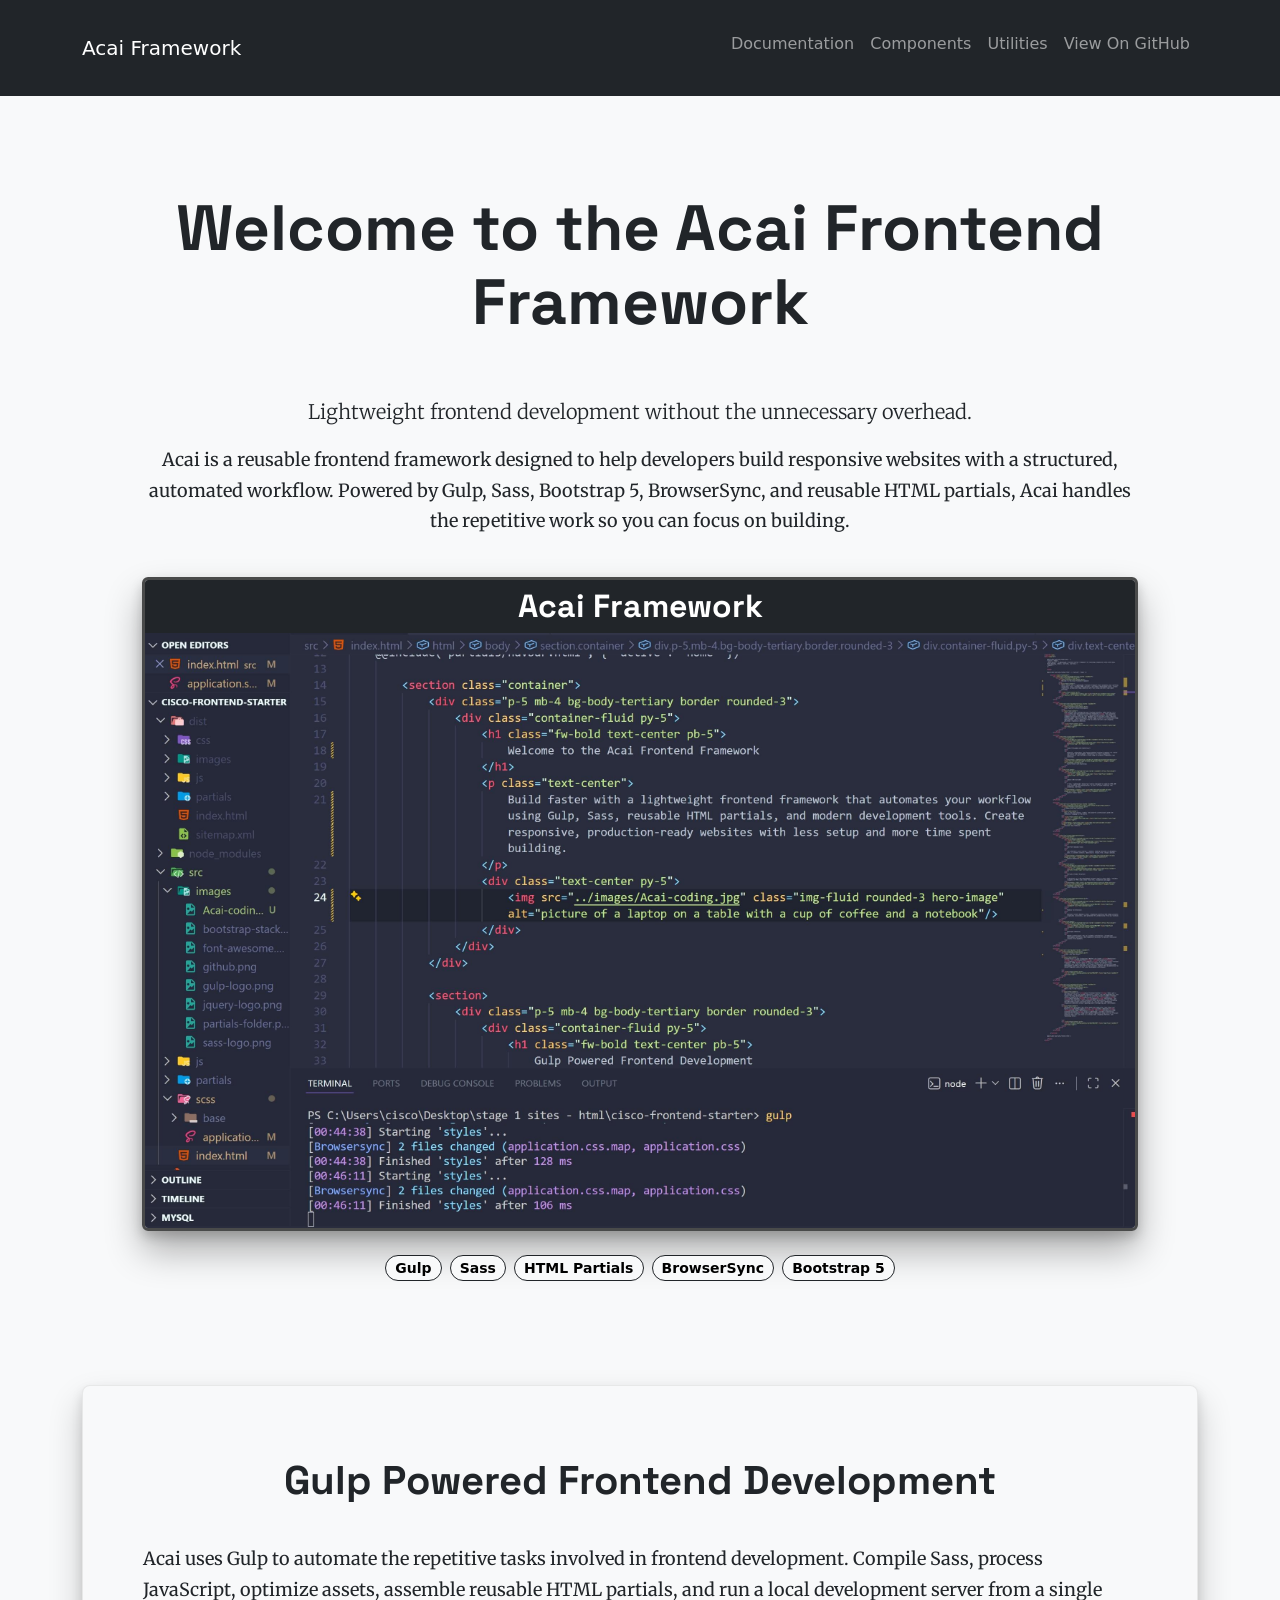
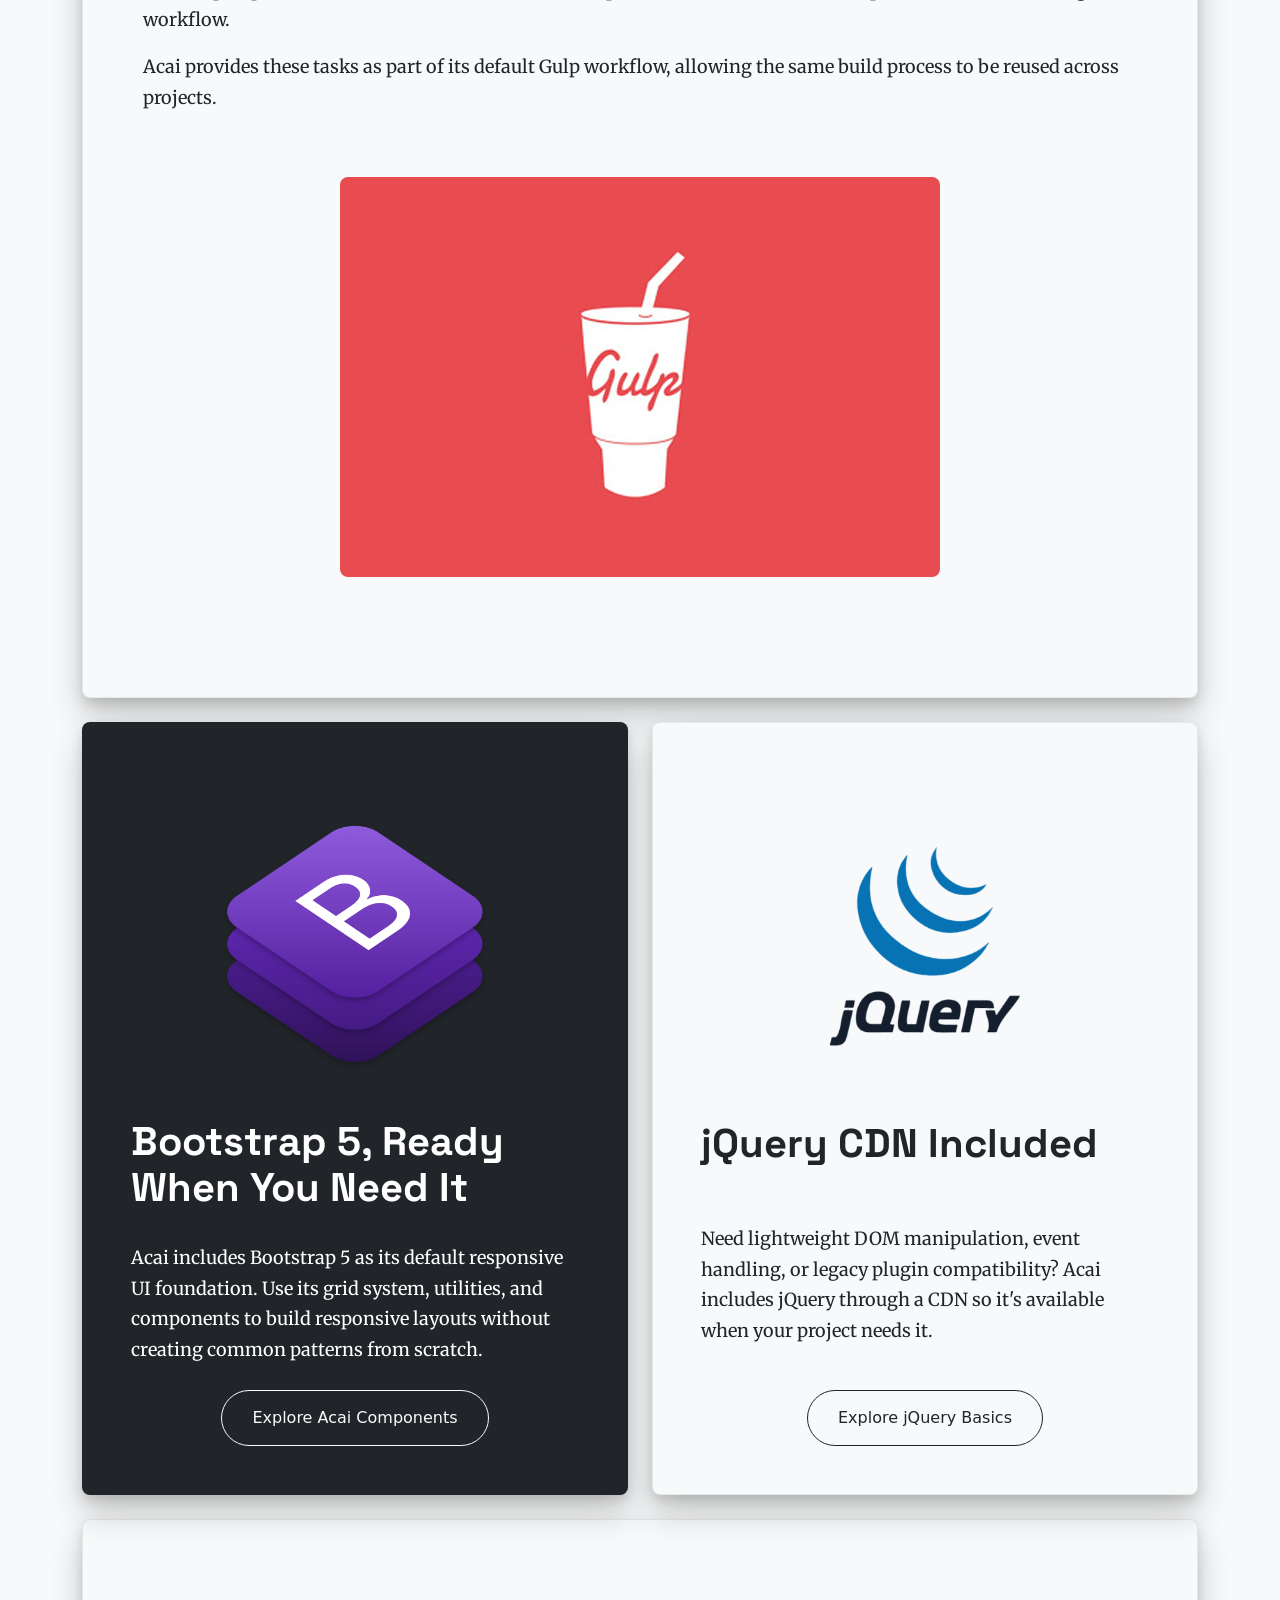
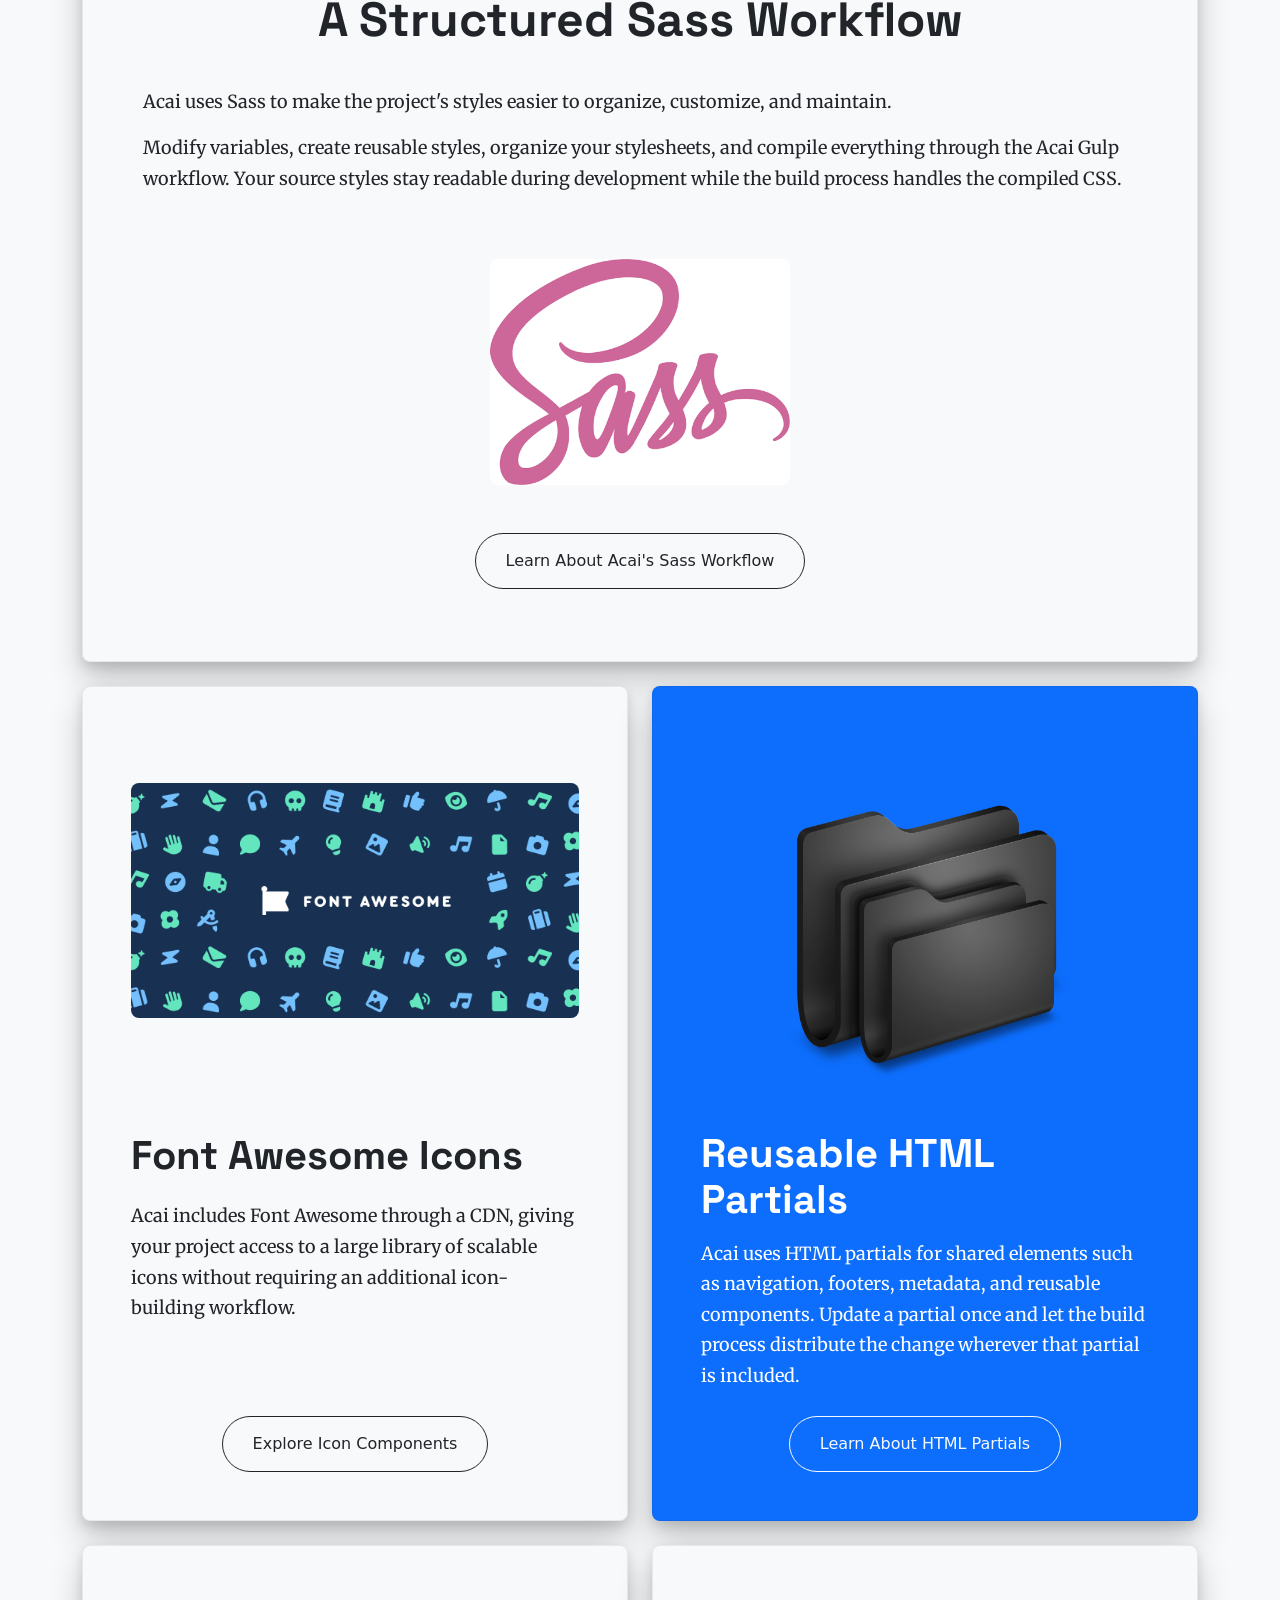
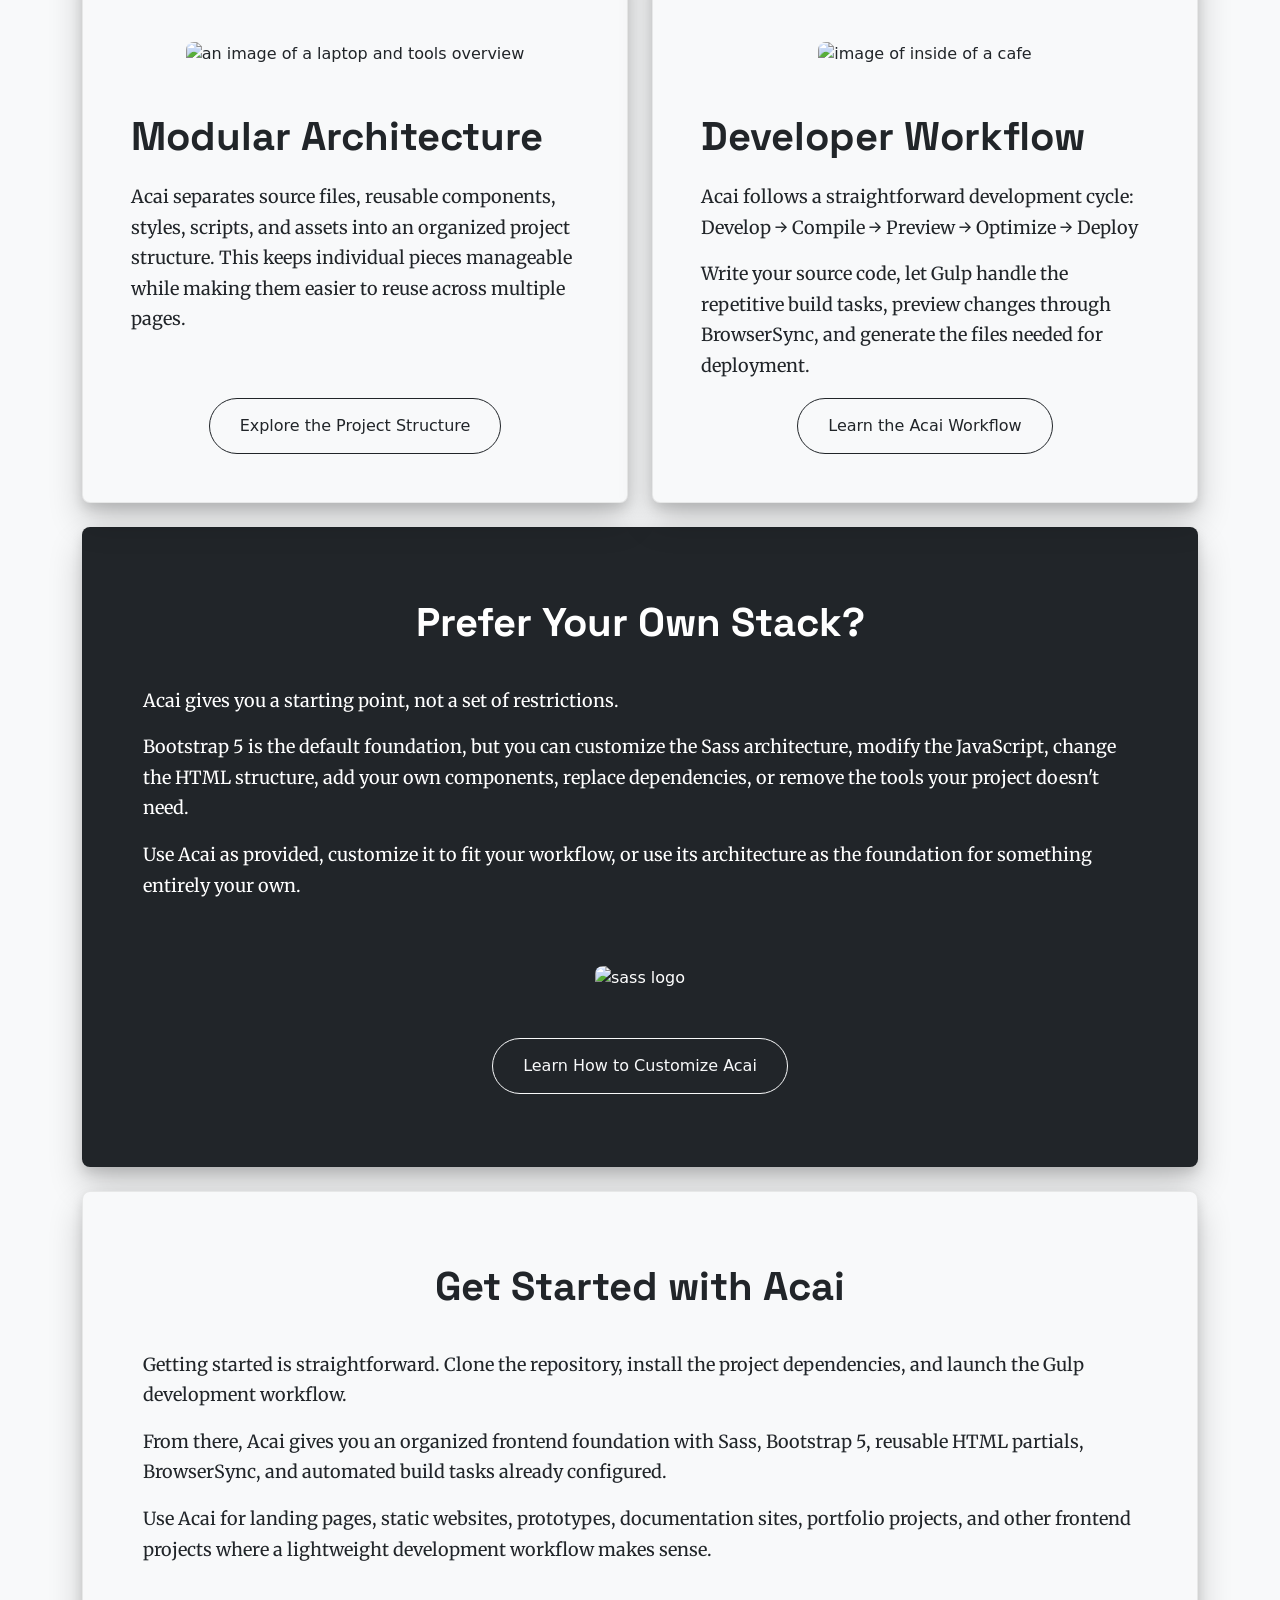
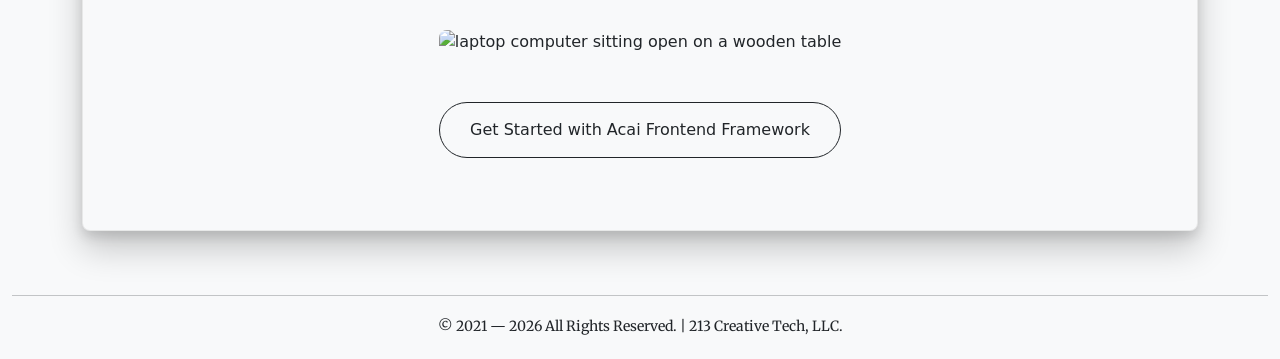
==== commit 32717ed1: "updated the cta buttons" ====
--- a/index.html
+++ b/index.html
@@ -2,4 +2,4 @@
     new Date().getTime(),event:'gtm.js'});var f=d.getElementsByTagName(s)[0],
     j=d.createElement(s),dl=l!='dataLayer'?'&l='+l:'';j.async=true;j.src=
     'https://www.googletagmanager.com/gtm.js?id='+i+dl;f.parentNode.insertBefore(j,f);
-    })(window,document,'script','dataLayer','GTM-MVGSP8GR');</script></head><body><nav class="navbar navbar-expand-lg navbar-dark bg-dark sticky-top"><div class="container py-3"><a class="navbar-brand ms-4 ms-sm-0" href="index.html">Acai Framework </a><button class="navbar-toggler" type="button" data-bs-toggle="offcanvas" data-bs-target="#navbarOffcanvas" aria-controls="navbarOffcanvas" aria-label="Toggle navigation"><span class="navbar-toggler-icon"></span></button><div class="offcanvas offcanvas-end text-bg-dark" tabindex="-1" id="navbarOffcanvas" aria-labelledby="navbarOffcanvasLabel"><div class="offcanvas-header"><h5 class="offcanvas-title" id="navbarOffcanvasLabel">Acai Framework</h5><button type="button" class="btn-close btn-close-white" data-bs-dismiss="offcanvas" aria-label="Close"></button></div><div class="offcanvas-body justify-content-end"><ul class="navbar-nav ms-auto"><li class="nav-item"><a href="documentation.html" class="nav-link btn-outline-light"><span class="nav-icon" aria-hidden="true">&#x1F4D6; </span>Documentation</a></li><li class="nav-item"><a href="components.html" class="nav-link btn-outline-light"><span class="nav-icon" aria-hidden="true">&#x1F9E9; </span>Components</a></li><li class="nav-item"><a href="utilities.html" class="nav-link btn-outline-light"><span class="nav-icon" aria-hidden="true">&#x1F6E0;</span> Utilities</a></li><li class="nav-item"><a href="github.html" class="nav-link btn-outline-light"><span class="nav-icon" aria-hidden="true">&#x2699;</span> View On GitHub</a></li></ul></div></div></div></nav><section class="container" id="hero-1"><section><div class="p-5 mb-2 bg-body-tertiary rounded-3"><div class="container-fluid py-5"><h1 class="fw-bold text-center pb-5">Welcome to the Acai Frontend Framework</h1><p class="text-center lead">Lightweight frontend development without the unnecessary overhead.</p><p class="text-center">Acai is a reusable frontend framework designed to help developers build responsive websites with a structured, automated workflow. Powered by Gulp, Sass, Bootstrap 5, BrowserSync, and reusable HTML partials, Acai handles the repetitive work so you can focus on building.</p><div class="text-center py-4"><div class="hero-frame"><div class="hero-caption"><h4 class="text-bg-dark mb-0 text-center">Acai Framework</h4></div><a href="#" class="d-block hero-image-link" data-bs-toggle="modal" data-bs-target="#acaiModal" aria-label="Open Acai coding image"><img src="images/Acai-coding.jpg" class="d-block img-fluid hero-image mx-auto" alt="an image of the coding for the acai framework"></a></div></div><div class="badges d-flex flex-wrap justify-content-center gap-2"><span class="badge rounded-pill text-bg-light border border-dark">Gulp </span><span class="badge rounded-pill text-bg-light border border-dark">Sass </span><span class="badge rounded-pill text-bg-light border border-dark">HTML Partials </span><span class="badge rounded-pill text-bg-light border border-dark">BrowserSync </span><span class="badge rounded-pill text-bg-light border border-dark">Bootstrap 5</span></div></div></div></section><section id="gulp-panel"><div class="p-5 mb-4 bg-body-tertiary border rounded-3"><div class="container-fluid py-4"><h3 class="fw-bold text-center pb-4">Gulp Powered Frontend Development</h3><p>Acai uses Gulp to automate the repetitive tasks involved in frontend development. Compile Sass, process JavaScript, optimize assets, assemble reusable HTML partials, and run a local development server from a single workflow.</p><p>Acai provides these tasks as part of its default Gulp workflow, allowing the same build process to be reused across projects.</p><div class="text-center py-5"><img src="images/gulp-logo.png" class="img-fluid rounded-3 gulp-logo" alt="Gulp Logo"></div></div></div></section><section><div class="row card-panel-row align-items-md-stretch"><div class="col-md-6"><div class="h-100 p-5 text-bg-dark border rounded-3 d-flex flex-column justify-content-between card-panel-shadow"><div class="text-center py-5"><img src="images/bootstrap-stack.png" class="img-fluid rounded-3 bootstrap-logo" alt="bootstrap logo"></div><h3>Bootstrap 5, Ready When You Need It</h3><div class="d-flex flex-grow-1 align-items-center mt-3"><p class="mb-0">Acai includes Bootstrap 5 as its default responsive UI foundation. Use its grid system, utilities, and components to build responsive layouts without creating common patterns from scratch.</p></div><a href="components.html#bootstrap" class="btn btn-outline-light mt-4 align-self-center" target="_blank" rel="noopener noreferrer">Explore Acai Components</a></div></div><div class="col-md-6"><div class="h-100 p-5 bg-body-tertiary border rounded-3 d-flex flex-column justify-content-between card-panel-shadow"><div class="text-center py-5"><img src="images/jquery-logo.png" class="img-fluid rounded-3 jquery-logo" alt="jquery logo"></div><h3>JQuery CDN Included</h3><div class="d-flex flex-grow-1 align-items-center mt-3"><p class="mb-0">Need lightweight DOM manipulation, event handling, or legacy plugin compatibility? Acai includes jQuery through a CDN so it's available when your project needs it.</p></div><a href="components.html#jquery" class="btn btn-outline-dark mt-4 align-self-center" target="_blank" rel="noopener noreferrer">Explore jQuery Basics</a></div></div></div></section><section id="sass-panel"><div class="p-5 my-4 bg-body-tertiary border rounded-3"><div class="container-fluid py-4"><h2 class="fw-bold text-center pb-4">A Structured Sass Workflow</h2><p class="text-start">Acai uses Sass to make the project's styles easier to organize, customize, and maintain.</p><p class="text-start">Modify variables, create reusable styles, organize your stylesheets, and compile everything through the Acai Gulp workflow. Your source styles stay readable during development while the build process handles the compiled CSS.</p><div class="text-center py-5"><img src="images/sass-logo.png" class="img-fluid rounded-3 sass-logo" alt="sass logo"></div><div class="text-center"><a href="components.html#sass" class="btn btn-outline-dark mt-auto" target="_blank" rel="noopener noreferrer">Learn About Acai's Sass Workflow</a></div></div></div></section><section><div class="row align-items-md-stretch card-panel-row"><div class="col-md-6"><div class="h-100 p-5 bg-body-tertiary border rounded-3 d-flex flex-column justify-content-between card-panel-shadow"><div class="text-center py-5"><img src="images/font-awesome.png" class="img-fluid rounded-3 font-awesome-logo" alt="font-awesome-logo"></div><div class="d-flex flex-column justify-content-center flex-grow-1"><h3 class="mb-3">Font Awesome Icons</h3><p class="mb-0">Acai includes Font Awesome through a CDN, giving your project access to a large library of scalable icons without requiring an additional icon-building workflow.</p></div><a href="components.html#font-awesome" class="btn btn-outline-dark mt-4 align-self-center" target="_blank" rel="noopener noreferrer">Explore Icon Components</a></div></div><div class="col-md-6"><div class="h-100 p-5 text-bg-primary border rounded-3 d-flex flex-column justify-content-between card-panel-shadow"><div class="text-center py-5"><img src="images/partials-folder.png" class="img-fluid rounded-3 partials-folder-logo" alt="partials folder logo"></div><div class="d-flex flex-column justify-content-center flex-grow-1"><h3 class="mb-3">Reusable HTML Partials</h3><p class="mb-0">Acai uses HTML partials for shared elements such as navigation, footers, metadata, and reusable components. Update a partial once and let the build process distribute the change wherever that partial is included.</p></div><a href="documentation.html#pages-and-partials" class="btn btn-outline-light mt-4 align-self-center" target="_blank" rel="noopener noreferrer">Learn About HTML Partials</a></div></div></div></section><section><div class="row align-items-md-stretch my-4 card-panel-row"><div class="col-md-6"><div class="h-100 p-5 bg-body-tertiary border rounded-3 d-flex flex-column card-panel-shadow"><div class="text-center py-5"><img src="https://picsum.photos/id/26/400/300" class="img-fluid rounded-3" alt="an image of a laptop and tools overview"></div><h3>Modular Architecture</h3><p>Acai separates source files, reusable components, styles, scripts, and assets into an organized project structure. This keeps individual pieces manageable while making them easier to reuse across multiple pages.</p><p></p><a href="documentation.html#project-structure" class="btn btn-outline-dark mt-auto align-self-center" target="_blank" rel="noopener noreferrer">Explore the Project Structure</a></div></div><div class="col-md-6"><div class="h-100 p-5 bg-body-tertiary border rounded-3 d-flex flex-column card-panel-shadow"><div class="text-center py-5"><img src="https://picsum.photos/id/42/400/300" class="img-fluid rounded-3" alt="image of inside of a cafe"></div><h3>Developer Workflow</h3><p>Acai follows a straightforward development cycle:<br>Develop → Compile → Preview → Optimize → Deploy</p><p>Write your source code, let Gulp handle the repetitive build tasks, preview changes through BrowserSync, and generate the files needed for deployment.</p><a href="components.html#gulp" class="btn btn-outline-dark mt-auto align-self-center" target="_blank" rel="noopener noreferrer">Learn the Acai Workflow</a></div></div></div></section><section id="custom-stack"><div class="p-5 text-bg-dark border rounded-3"><div class="container-fluid py-4"><h3 class="fw-bold text-center pb-4">Prefer Your Own Stack?</h3><p>Acai gives you a starting point, not a set of restrictions.</p><p>Bootstrap 5 is the default foundation, but you can customize the Sass architecture, modify the JavaScript, change the HTML structure, add your own components, replace dependencies, or remove the tools your project doesn't need.</p><p>Use Acai as provided, customize it to fit your workflow, or use its architecture as the foundation for something entirely your own.</p><div class="text-center py-5"><img src="https://picsum.photos/id/119/800/600" class="img-fluid rounded-3" alt="sass logo"></div><div class="text-center"><a href="documentation.html#customization" class="btn btn-outline-light mt-auto" target="_blank" rel="noopener noreferrer">Learn How to Customize Acai</a></div></div></div></section><section id="get-started"><div class="p-5 my-4 bg-body-tertiary border rounded-3"><div class="container-fluid py-4"><h3 class="fw-bold text-center pb-4">Get Started with Acai</h3><p>Getting started is straightforward. Clone the repository, install the project dependencies, and launch the Gulp development workflow.</p><p>From there, Acai gives you an organized frontend foundation with Sass, Bootstrap 5, reusable HTML partials, BrowserSync, and automated build tasks already configured.</p><p>Use Acai for landing pages, static websites, prototypes, documentation sites, portfolio projects, and other frontend projects where a lightweight development workflow makes sense.</p><div class="text-center py-5"><img src="https://picsum.photos/id/180/800/600" class="img-fluid rounded-3" alt="laptop computer sitting open on a wooden table"></div><div class="text-center"><a href="https://github.com/crendon213wp/acai-framework" class="btn btn-outline-dark mt-auto" target="_blank" rel="noopener noreferrer">Get Started with Acai Frontend Framework</a></div></div></div></section></section><footer class="mt-5"><div class="container-fluid py-2 footer-content"><hr class="border-dark opacity-25 my-2"><div class="text-center px-3 footer-copyright"><p class="text-dark small mb-0">&copy; 2021 &#x2014; 2026 All Rights Reserved. | <a href="index.html" class="text-decoration-none text-dark">213 Creative Tech, LLC</a>.</p></div></div></footer><script src="https://cdnjs.cloudflare.com/ajax/libs/jquery/3.7.1/jquery.min.js"></script><script src="https://cdn.jsdelivr.net/npm/@popperjs/core@2.11.8/dist/umd/popper.min.js"></script><script src="https://cdn.jsdelivr.net/npm/bootstrap@5.3.8/dist/js/bootstrap.min.js"></script><script src="https://cdnjs.cloudflare.com/ajax/libs/font-awesome/7.0.1/js/all.min.js"></script><script src="js/app.js"></script><div class="modal fade" id="acaiModal" tabindex="-1" aria-labelledby="acaiModalLabel" aria-hidden="true" data-bs-backdrop="static" data-bs-keyboard="false"><div class="modal-dialog modal-dialog-centered modal-lg"><div class="modal-content border-0 bg-transparent"><div class="modal-body p-0"><button type="button" class="btn-close" data-bs-dismiss="modal" aria-label="Close"></button> <img src="images/Acai-coding.jpg" class="img-fluid rounded-3 w-100" alt="an image of the coding for the acai framework"></div><div class="modal-footer border-0 bg-transparent justify-content-center"><button type="button" class="btn btn-dark" data-bs-dismiss="modal">Close</button></div></div></div></div></body></html>+    })(window,document,'script','dataLayer','GTM-MVGSP8GR');</script></head><body><nav class="navbar navbar-expand-lg navbar-dark bg-dark sticky-top"><div class="container py-3"><a class="navbar-brand ms-4 ms-sm-0" href="index.html">Acai Framework </a><button class="navbar-toggler" type="button" data-bs-toggle="offcanvas" data-bs-target="#navbarOffcanvas" aria-controls="navbarOffcanvas" aria-label="Toggle navigation"><span class="navbar-toggler-icon"></span></button><div class="offcanvas offcanvas-end text-bg-dark" tabindex="-1" id="navbarOffcanvas" aria-labelledby="navbarOffcanvasLabel"><div class="offcanvas-header"><h5 class="offcanvas-title" id="navbarOffcanvasLabel">Acai Framework</h5><button type="button" class="btn-close btn-close-white" data-bs-dismiss="offcanvas" aria-label="Close"></button></div><div class="offcanvas-body justify-content-end"><ul class="navbar-nav ms-auto"><li class="nav-item"><a href="documentation.html" class="nav-link btn-outline-light"><span class="nav-icon" aria-hidden="true">&#x1F4D6; </span>Documentation</a></li><li class="nav-item"><a href="components.html" class="nav-link btn-outline-light"><span class="nav-icon" aria-hidden="true">&#x1F9E9; </span>Components</a></li><li class="nav-item"><a href="utilities.html" class="nav-link btn-outline-light"><span class="nav-icon" aria-hidden="true">&#x1F6E0;</span> Utilities</a></li><li class="nav-item"><a href="github.html" class="nav-link btn-outline-light"><span class="nav-icon" aria-hidden="true">&#x2699;</span> View On GitHub</a></li></ul></div></div></div></nav><section class="container" id="hero-1"><section><div class="p-5 mb-2 bg-body-tertiary rounded-3"><div class="container-fluid py-5"><h1 class="fw-bold text-center pb-5">Welcome to the Acai Frontend Framework</h1><p class="text-center lead">Lightweight frontend development without the unnecessary overhead.</p><p class="text-center">Acai is a reusable frontend framework designed to help developers build responsive websites with a structured, automated workflow. Powered by Gulp, Sass, Bootstrap 5, BrowserSync, and reusable HTML partials, Acai handles the repetitive work so you can focus on building.</p><div class="text-center py-4"><div class="hero-frame"><div class="hero-caption"><h4 class="text-bg-dark mb-0 text-center">Acai Framework</h4></div><a href="#" class="d-block hero-image-link" data-bs-toggle="modal" data-bs-target="#acaiModal" aria-label="Open Acai coding image"><img src="images/Acai-coding.jpg" class="d-block img-fluid hero-image mx-auto" alt="an image of the coding for the acai framework"></a></div></div><div class="badges d-flex flex-wrap justify-content-center gap-2"><span class="badge rounded-pill text-bg-light border border-dark">Gulp </span><span class="badge rounded-pill text-bg-light border border-dark">Sass </span><span class="badge rounded-pill text-bg-light border border-dark">HTML Partials </span><span class="badge rounded-pill text-bg-light border border-dark">BrowserSync </span><span class="badge rounded-pill text-bg-light border border-dark">Bootstrap 5</span></div></div></div></section><section id="gulp-panel"><div class="p-5 mb-4 bg-body-tertiary border rounded-3"><div class="container-fluid py-4"><h3 class="fw-bold text-center pb-4">Gulp Powered Frontend Development</h3><p>Acai uses Gulp to automate the repetitive tasks involved in frontend development. Compile Sass, process JavaScript, optimize assets, assemble reusable HTML partials, and run a local development server from a single workflow.</p><p>Acai provides these tasks as part of its default Gulp workflow, allowing the same build process to be reused across projects.</p><div class="text-center py-5"><img src="images/gulp-logo.png" class="img-fluid rounded-3 gulp-logo" alt="Gulp Logo"></div></div></div></section><section><div class="row card-panel-row align-items-md-stretch"><div class="col-md-6"><div class="h-100 p-5 text-bg-dark border rounded-3 d-flex flex-column justify-content-between card-panel-shadow"><div class="text-center py-5"><img src="images/bootstrap-stack.png" class="img-fluid rounded-3 bootstrap-logo" alt="bootstrap logo"></div><h3>Bootstrap 5, Ready When You Need It</h3><div class="d-flex flex-grow-1 align-items-center mt-3"><p class="mb-0">Acai includes Bootstrap 5 as its default responsive UI foundation. Use its grid system, utilities, and components to build responsive layouts without creating common patterns from scratch.</p></div><a href="components.html#bootstrap" class="btn btn-outline-light mt-4 align-self-center" target="_blank" rel="noopener noreferrer">Explore Acai Components</a></div></div><div class="col-md-6"><div class="h-100 p-5 bg-body-tertiary border rounded-3 d-flex flex-column justify-content-between card-panel-shadow"><div class="text-center py-5"><img src="images/jquery-logo.png" class="img-fluid rounded-3 jquery-logo" alt="jquery logo"></div><h3>jQuery CDN Included</h3><div class="d-flex flex-grow-1 align-items-center mt-3"><p class="mb-0">Need lightweight DOM manipulation, event handling, or legacy plugin compatibility? Acai includes jQuery through a CDN so it's available when your project needs it.</p></div><a href="components.html#jquery" class="btn btn-outline-dark mt-4 align-self-center" target="_blank" rel="noopener noreferrer">Explore jQuery Basics</a></div></div></div></section><section id="sass-panel"><div class="p-5 my-4 bg-body-tertiary border rounded-3"><div class="container-fluid py-4"><h2 class="fw-bold text-center pb-4">A Structured Sass Workflow</h2><p class="text-start">Acai uses Sass to make the project's styles easier to organize, customize, and maintain.</p><p class="text-start">Modify variables, create reusable styles, organize your stylesheets, and compile everything through the Acai Gulp workflow. Your source styles stay readable during development while the build process handles the compiled CSS.</p><div class="text-center py-5"><img src="images/sass-logo.png" class="img-fluid rounded-3 sass-logo" alt="sass logo"></div><div class="text-center"><a href="components.html#sass" class="btn btn-outline-dark mt-auto" target="_blank" rel="noopener noreferrer">Learn About Acai's Sass Workflow</a></div></div></div></section><section><div class="row align-items-md-stretch card-panel-row"><div class="col-md-6"><div class="h-100 p-5 bg-body-tertiary border rounded-3 d-flex flex-column justify-content-between card-panel-shadow"><div class="text-center py-5"><img src="images/font-awesome.png" class="img-fluid rounded-3 font-awesome-logo" alt="font-awesome-logo"></div><div class="d-flex flex-column justify-content-center flex-grow-1"><h3 class="mb-3">Font Awesome Icons</h3><p class="mb-0">Acai includes Font Awesome through a CDN, giving your project access to a large library of scalable icons without requiring an additional icon-building workflow.</p></div><a href="components.html#font-awesome" class="btn btn-outline-dark mt-4 align-self-center" target="_blank" rel="noopener noreferrer">Explore Icon Components</a></div></div><div class="col-md-6"><div class="h-100 p-5 text-bg-primary border rounded-3 d-flex flex-column justify-content-between card-panel-shadow"><div class="text-center py-5"><img src="images/partials-folder.png" class="img-fluid rounded-3 partials-folder-logo" alt="partials folder logo"></div><div class="d-flex flex-column justify-content-center flex-grow-1"><h3 class="mb-3">Reusable HTML Partials</h3><p class="mb-0">Acai uses HTML partials for shared elements such as navigation, footers, metadata, and reusable components. Update a partial once and let the build process distribute the change wherever that partial is included.</p></div><a href="documentation.html#pages-and-partials" class="btn btn-outline-light mt-4 align-self-center" target="_blank" rel="noopener noreferrer">Learn About HTML Partials</a></div></div></div></section><section><div class="row align-items-md-stretch my-4 card-panel-row"><div class="col-md-6"><div class="h-100 p-5 bg-body-tertiary border rounded-3 d-flex flex-column card-panel-shadow"><div class="text-center py-5"><img src="https://picsum.photos/id/26/400/300" class="img-fluid rounded-3" alt="an image of a laptop and tools overview"></div><h3>Modular Architecture</h3><p>Acai separates source files, reusable components, styles, scripts, and assets into an organized project structure. This keeps individual pieces manageable while making them easier to reuse across multiple pages.</p><p></p><a href="components.html#how-everything-connects" class="btn btn-outline-dark mt-auto align-self-center" target="_blank" rel="noopener noreferrer">Explore the Project Structure</a></div></div><div class="col-md-6"><div class="h-100 p-5 bg-body-tertiary border rounded-3 d-flex flex-column card-panel-shadow"><div class="text-center py-5"><img src="https://picsum.photos/id/42/400/300" class="img-fluid rounded-3" alt="image of inside of a cafe"></div><h3>Developer Workflow</h3><p>Acai follows a straightforward development cycle:<br>Develop → Compile → Preview → Optimize → Deploy</p><p>Write your source code, let Gulp handle the repetitive build tasks, preview changes through BrowserSync, and generate the files needed for deployment.</p><a href="components.html#gulp" class="btn btn-outline-dark mt-auto align-self-center" target="_blank" rel="noopener noreferrer">Learn the Acai Workflow</a></div></div></div></section><section id="custom-stack"><div class="p-5 text-bg-dark border rounded-3"><div class="container-fluid py-4"><h3 class="fw-bold text-center pb-4">Prefer Your Own Stack?</h3><p>Acai gives you a starting point, not a set of restrictions.</p><p>Bootstrap 5 is the default foundation, but you can customize the Sass architecture, modify the JavaScript, change the HTML structure, add your own components, replace dependencies, or remove the tools your project doesn't need.</p><p>Use Acai as provided, customize it to fit your workflow, or use its architecture as the foundation for something entirely your own.</p><div class="text-center py-5"><img src="https://picsum.photos/id/119/800/600" class="img-fluid rounded-3" alt="sass logo"></div><div class="text-center"><a href="documentation.html#customization" class="btn btn-outline-light mt-auto" target="_blank" rel="noopener noreferrer">Learn How to Customize Acai</a></div></div></div></section><section id="get-started"><div class="p-5 my-4 bg-body-tertiary border rounded-3"><div class="container-fluid py-4"><h3 class="fw-bold text-center pb-4">Get Started with Acai</h3><p>Getting started is straightforward. Clone the repository, install the project dependencies, and launch the Gulp development workflow.</p><p>From there, Acai gives you an organized frontend foundation with Sass, Bootstrap 5, reusable HTML partials, BrowserSync, and automated build tasks already configured.</p><p>Use Acai for landing pages, static websites, prototypes, documentation sites, portfolio projects, and other frontend projects where a lightweight development workflow makes sense.</p><div class="text-center py-5"><img src="https://picsum.photos/id/180/800/600" class="img-fluid rounded-3" alt="laptop computer sitting open on a wooden table"></div><div class="text-center"><a href="https://github.com/crendon213wp/acai-framework" class="btn btn-outline-dark mt-auto" target="_blank" rel="noopener noreferrer">Get Started with Acai Frontend Framework</a></div></div></div></section></section><footer class="mt-5"><div class="container-fluid py-2 footer-content"><hr class="border-dark opacity-25 my-2"><div class="text-center px-3 footer-copyright"><p class="text-dark small mb-0">&copy; 2021 &#x2014; 2026 All Rights Reserved. | <a href="index.html" class="text-decoration-none text-dark">213 Creative Tech, LLC</a>.</p></div></div></footer><script src="https://cdnjs.cloudflare.com/ajax/libs/jquery/3.7.1/jquery.min.js"></script><script src="https://cdn.jsdelivr.net/npm/@popperjs/core@2.11.8/dist/umd/popper.min.js"></script><script src="https://cdn.jsdelivr.net/npm/bootstrap@5.3.8/dist/js/bootstrap.min.js"></script><script src="https://cdnjs.cloudflare.com/ajax/libs/font-awesome/7.0.1/js/all.min.js"></script><script src="js/app.js"></script><div class="modal fade" id="acaiModal" tabindex="-1" aria-labelledby="acaiModalLabel" aria-hidden="true" data-bs-backdrop="static" data-bs-keyboard="false"><div class="modal-dialog modal-dialog-centered modal-lg"><div class="modal-content border-0 bg-transparent"><div class="modal-body p-0"><button type="button" class="btn-close" data-bs-dismiss="modal" aria-label="Close"></button> <img src="images/Acai-coding.jpg" class="img-fluid rounded-3 w-100" alt="an image of the coding for the acai framework"></div><div class="modal-footer border-0 bg-transparent justify-content-center"><button type="button" class="btn btn-dark" data-bs-dismiss="modal">Close</button></div></div></div></div></body></html>
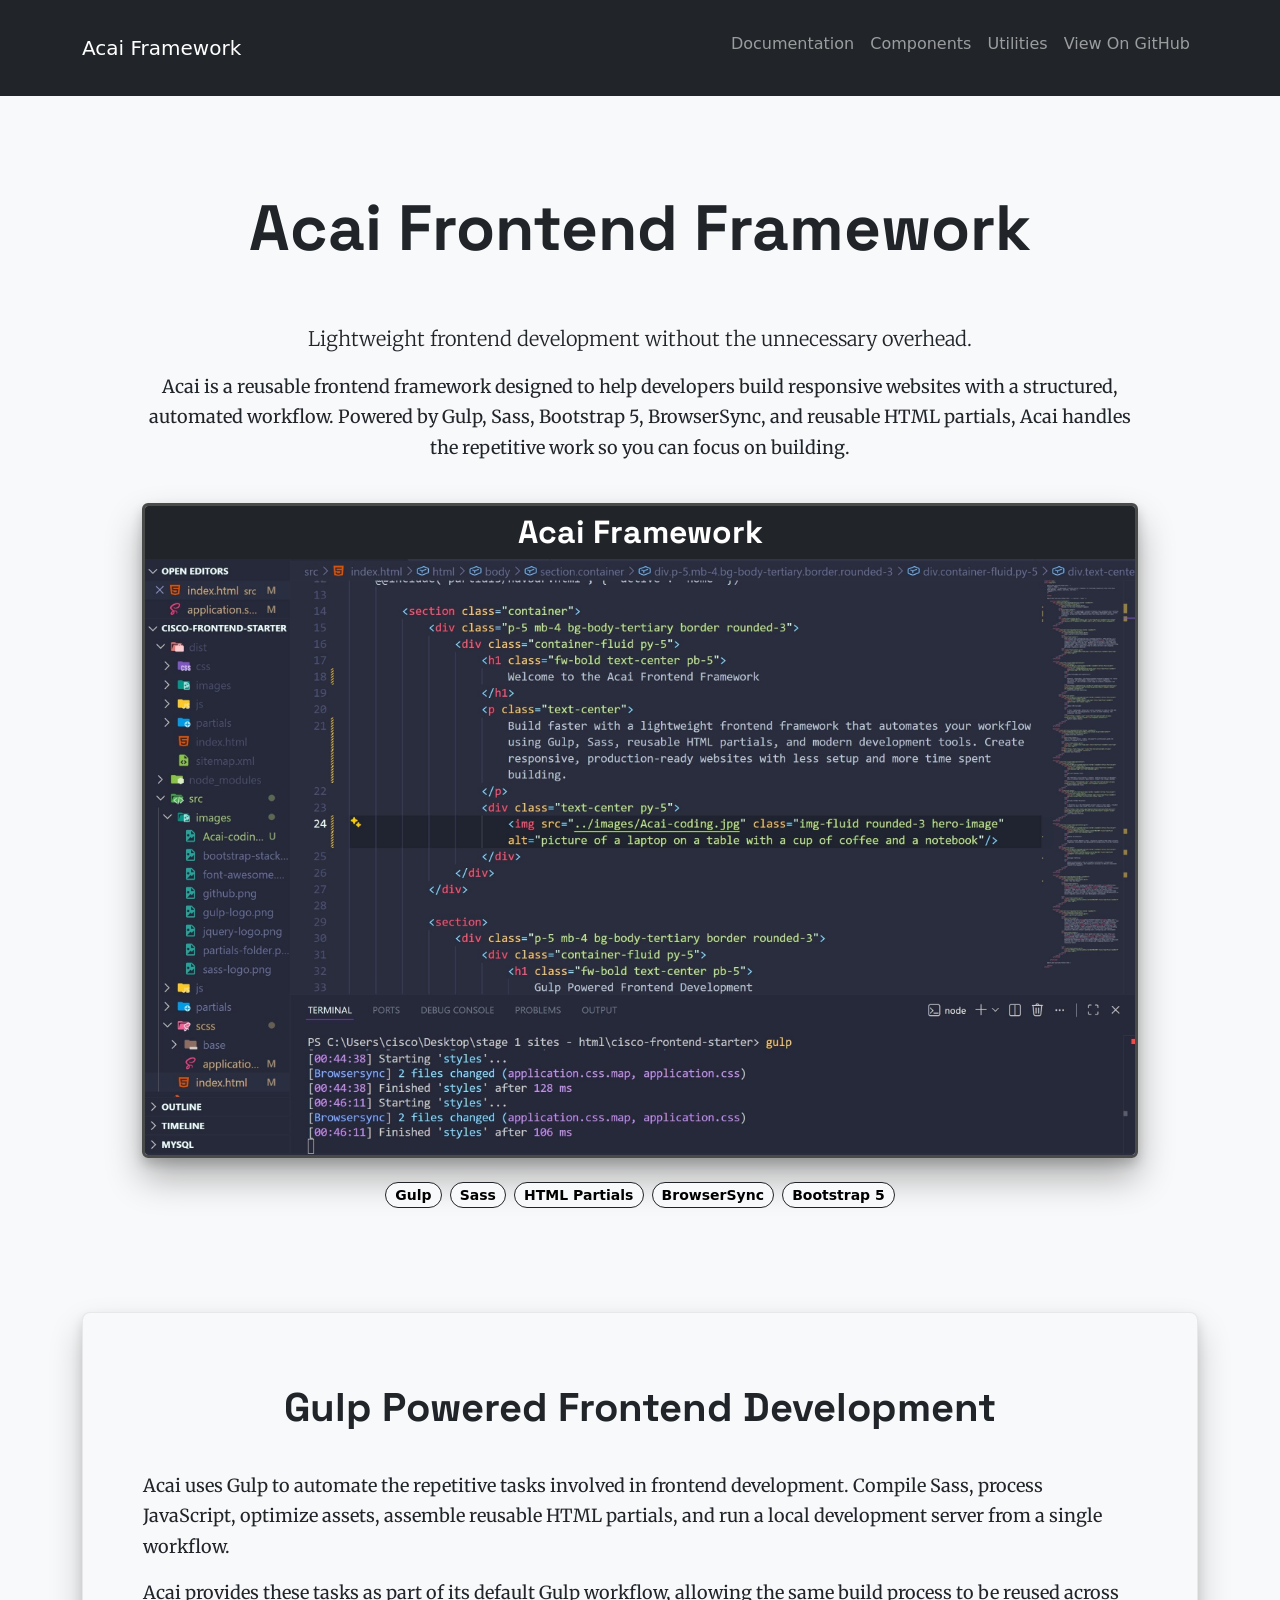
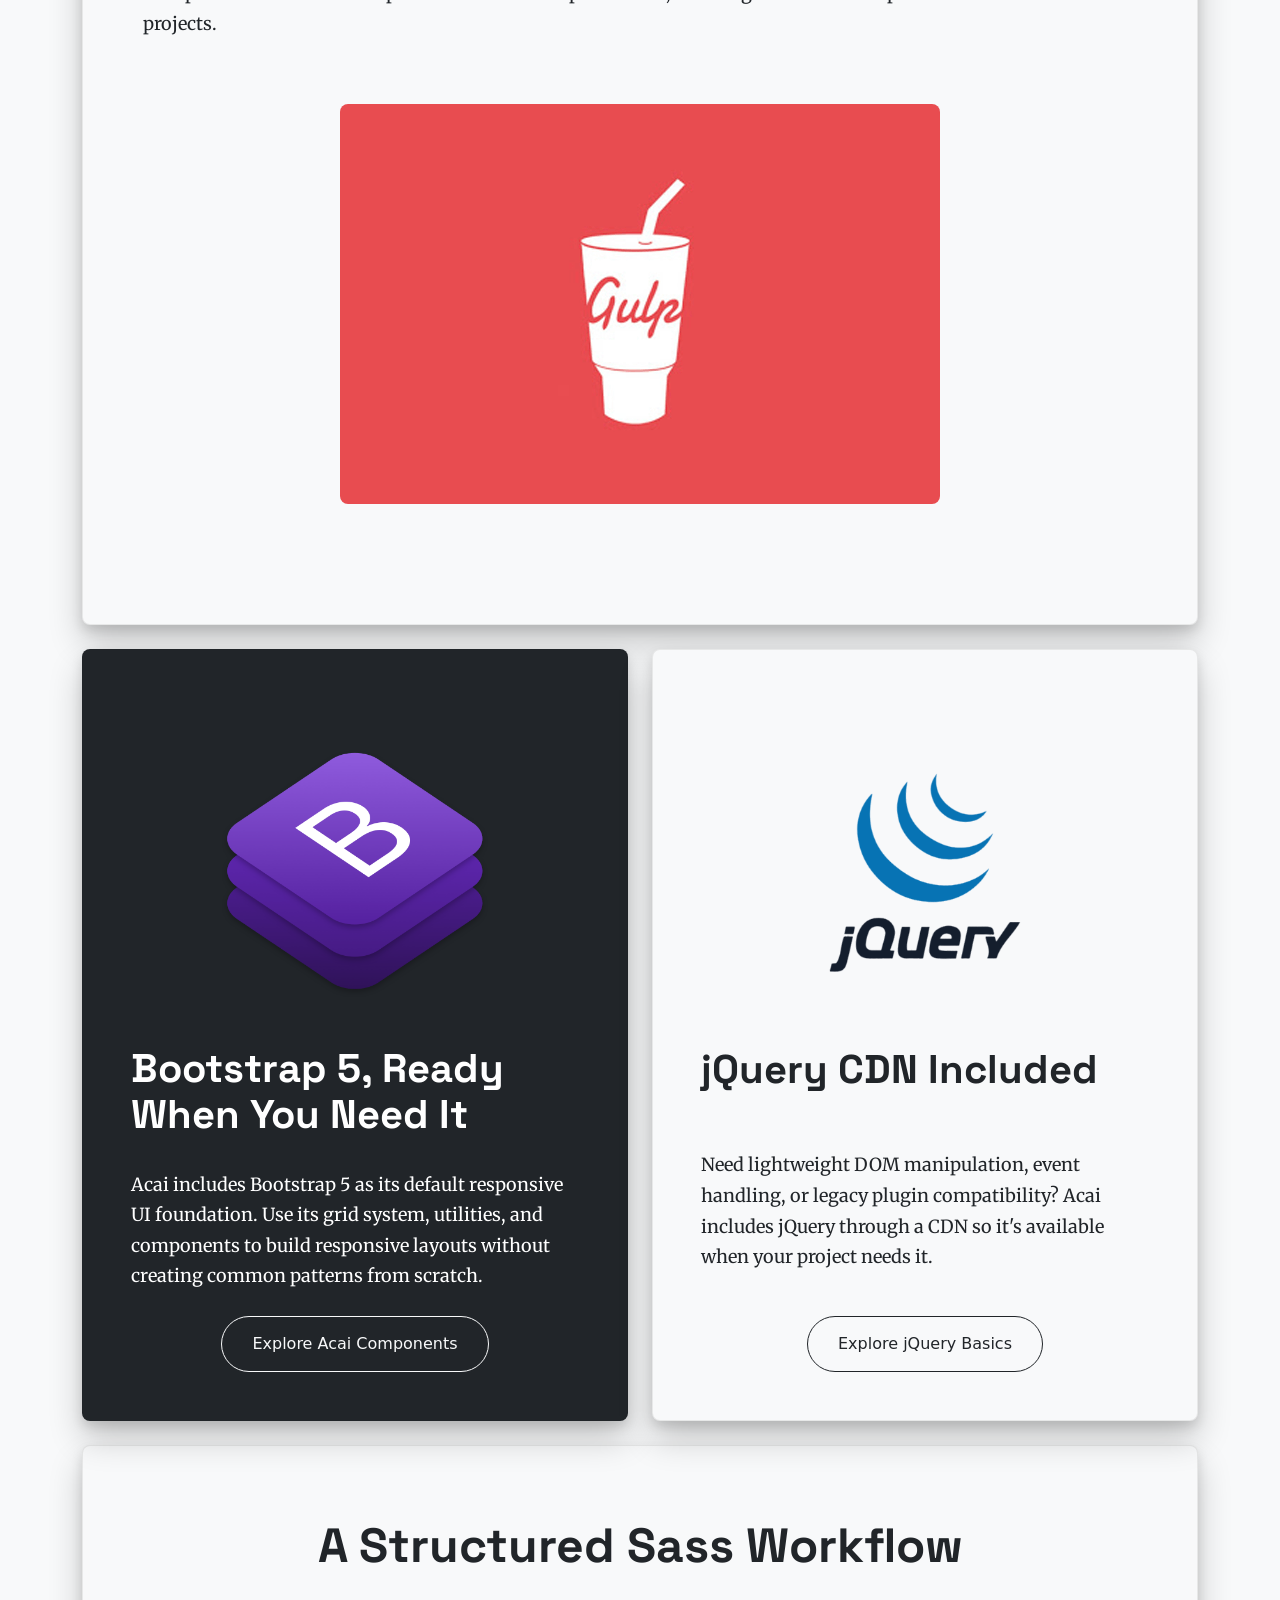
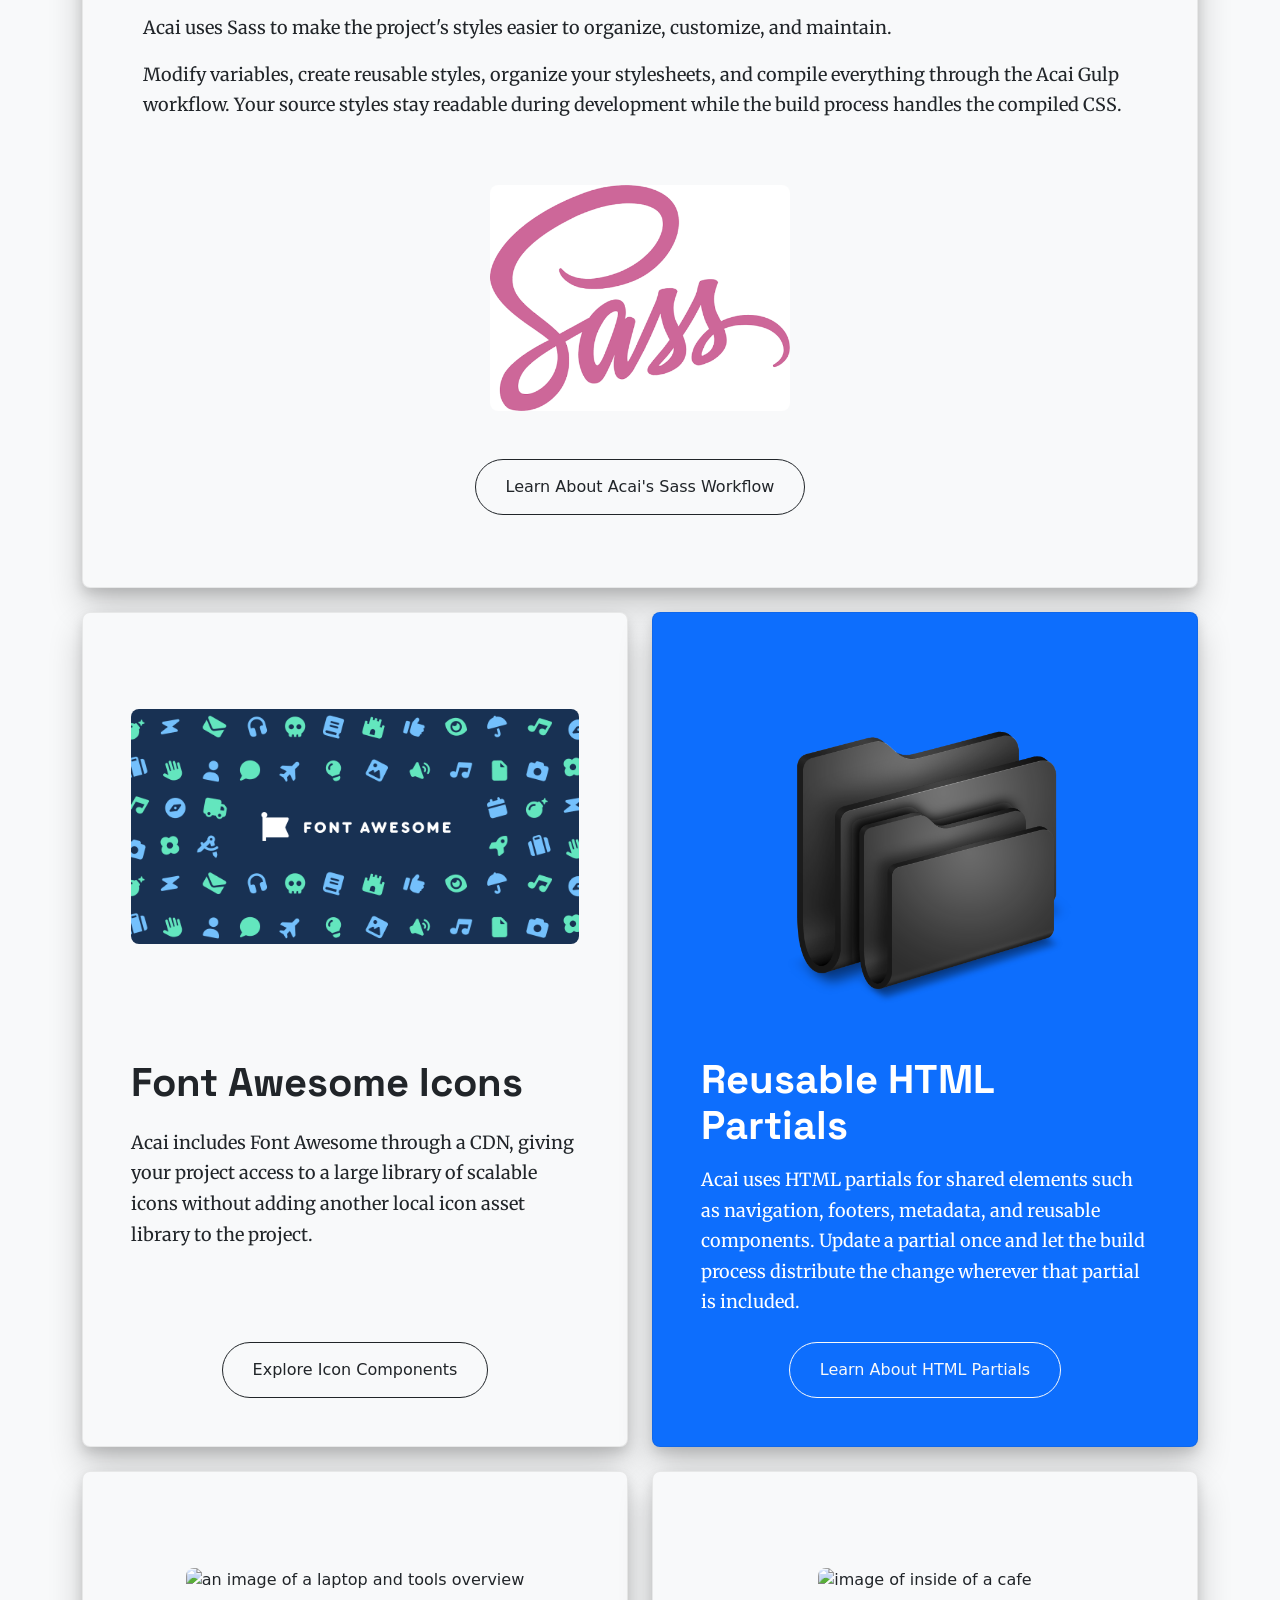
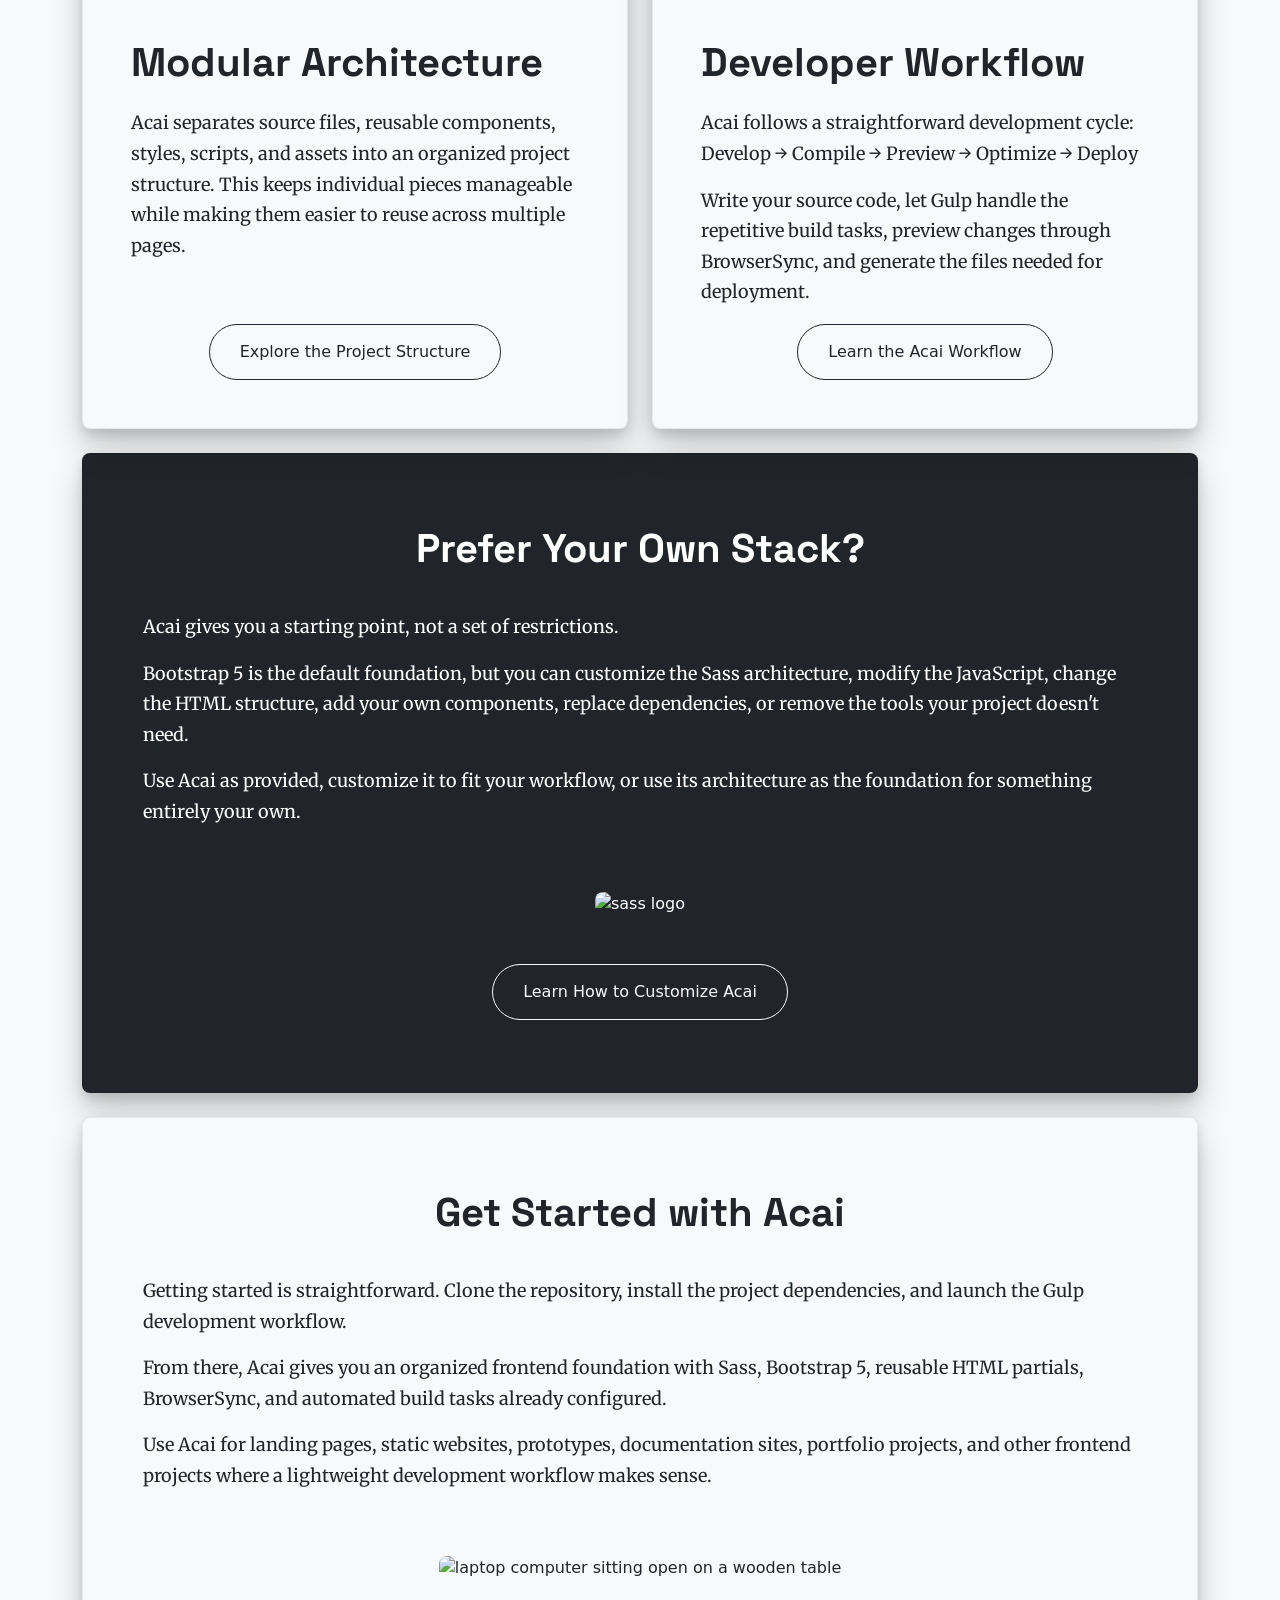
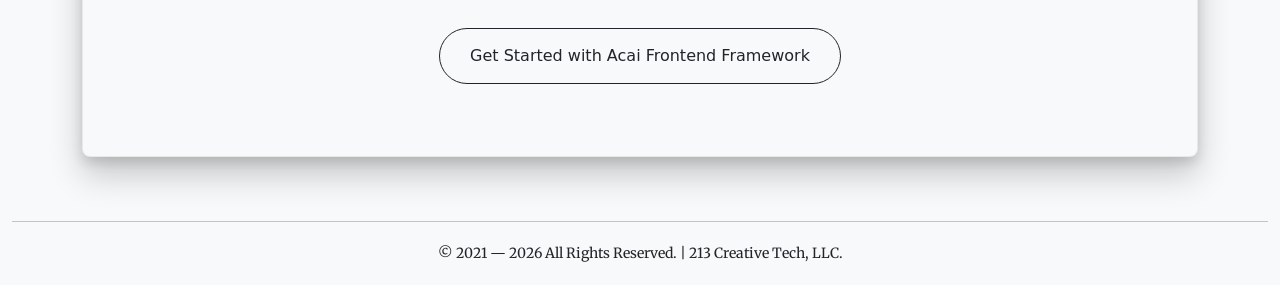
==== commit 9f41fc2c: "updated the cta buttons" ====
--- a/index.html
+++ b/index.html
@@ -2,4 +2,4 @@
     new Date().getTime(),event:'gtm.js'});var f=d.getElementsByTagName(s)[0],
     j=d.createElement(s),dl=l!='dataLayer'?'&l='+l:'';j.async=true;j.src=
     'https://www.googletagmanager.com/gtm.js?id='+i+dl;f.parentNode.insertBefore(j,f);
-    })(window,document,'script','dataLayer','GTM-MVGSP8GR');</script></head><body><nav class="navbar navbar-expand-lg navbar-dark bg-dark sticky-top"><div class="container py-3"><a class="navbar-brand ms-4 ms-sm-0" href="index.html">Acai Framework </a><button class="navbar-toggler" type="button" data-bs-toggle="offcanvas" data-bs-target="#navbarOffcanvas" aria-controls="navbarOffcanvas" aria-label="Toggle navigation"><span class="navbar-toggler-icon"></span></button><div class="offcanvas offcanvas-end text-bg-dark" tabindex="-1" id="navbarOffcanvas" aria-labelledby="navbarOffcanvasLabel"><div class="offcanvas-header"><h5 class="offcanvas-title" id="navbarOffcanvasLabel">Acai Framework</h5><button type="button" class="btn-close btn-close-white" data-bs-dismiss="offcanvas" aria-label="Close"></button></div><div class="offcanvas-body justify-content-end"><ul class="navbar-nav ms-auto"><li class="nav-item"><a href="documentation.html" class="nav-link btn-outline-light"><span class="nav-icon" aria-hidden="true">&#x1F4D6; </span>Documentation</a></li><li class="nav-item"><a href="components.html" class="nav-link btn-outline-light"><span class="nav-icon" aria-hidden="true">&#x1F9E9; </span>Components</a></li><li class="nav-item"><a href="utilities.html" class="nav-link btn-outline-light"><span class="nav-icon" aria-hidden="true">&#x1F6E0;</span> Utilities</a></li><li class="nav-item"><a href="github.html" class="nav-link btn-outline-light"><span class="nav-icon" aria-hidden="true">&#x2699;</span> View On GitHub</a></li></ul></div></div></div></nav><section class="container" id="hero-1"><section><div class="p-5 mb-2 bg-body-tertiary rounded-3"><div class="container-fluid py-5"><h1 class="fw-bold text-center pb-5">Welcome to the Acai Frontend Framework</h1><p class="text-center lead">Lightweight frontend development without the unnecessary overhead.</p><p class="text-center">Acai is a reusable frontend framework designed to help developers build responsive websites with a structured, automated workflow. Powered by Gulp, Sass, Bootstrap 5, BrowserSync, and reusable HTML partials, Acai handles the repetitive work so you can focus on building.</p><div class="text-center py-4"><div class="hero-frame"><div class="hero-caption"><h4 class="text-bg-dark mb-0 text-center">Acai Framework</h4></div><a href="#" class="d-block hero-image-link" data-bs-toggle="modal" data-bs-target="#acaiModal" aria-label="Open Acai coding image"><img src="images/Acai-coding.jpg" class="d-block img-fluid hero-image mx-auto" alt="an image of the coding for the acai framework"></a></div></div><div class="badges d-flex flex-wrap justify-content-center gap-2"><span class="badge rounded-pill text-bg-light border border-dark">Gulp </span><span class="badge rounded-pill text-bg-light border border-dark">Sass </span><span class="badge rounded-pill text-bg-light border border-dark">HTML Partials </span><span class="badge rounded-pill text-bg-light border border-dark">BrowserSync </span><span class="badge rounded-pill text-bg-light border border-dark">Bootstrap 5</span></div></div></div></section><section id="gulp-panel"><div class="p-5 mb-4 bg-body-tertiary border rounded-3"><div class="container-fluid py-4"><h3 class="fw-bold text-center pb-4">Gulp Powered Frontend Development</h3><p>Acai uses Gulp to automate the repetitive tasks involved in frontend development. Compile Sass, process JavaScript, optimize assets, assemble reusable HTML partials, and run a local development server from a single workflow.</p><p>Acai provides these tasks as part of its default Gulp workflow, allowing the same build process to be reused across projects.</p><div class="text-center py-5"><img src="images/gulp-logo.png" class="img-fluid rounded-3 gulp-logo" alt="Gulp Logo"></div></div></div></section><section><div class="row card-panel-row align-items-md-stretch"><div class="col-md-6"><div class="h-100 p-5 text-bg-dark border rounded-3 d-flex flex-column justify-content-between card-panel-shadow"><div class="text-center py-5"><img src="images/bootstrap-stack.png" class="img-fluid rounded-3 bootstrap-logo" alt="bootstrap logo"></div><h3>Bootstrap 5, Ready When You Need It</h3><div class="d-flex flex-grow-1 align-items-center mt-3"><p class="mb-0">Acai includes Bootstrap 5 as its default responsive UI foundation. Use its grid system, utilities, and components to build responsive layouts without creating common patterns from scratch.</p></div><a href="components.html#bootstrap" class="btn btn-outline-light mt-4 align-self-center" target="_blank" rel="noopener noreferrer">Explore Acai Components</a></div></div><div class="col-md-6"><div class="h-100 p-5 bg-body-tertiary border rounded-3 d-flex flex-column justify-content-between card-panel-shadow"><div class="text-center py-5"><img src="images/jquery-logo.png" class="img-fluid rounded-3 jquery-logo" alt="jquery logo"></div><h3>jQuery CDN Included</h3><div class="d-flex flex-grow-1 align-items-center mt-3"><p class="mb-0">Need lightweight DOM manipulation, event handling, or legacy plugin compatibility? Acai includes jQuery through a CDN so it's available when your project needs it.</p></div><a href="components.html#jquery" class="btn btn-outline-dark mt-4 align-self-center" target="_blank" rel="noopener noreferrer">Explore jQuery Basics</a></div></div></div></section><section id="sass-panel"><div class="p-5 my-4 bg-body-tertiary border rounded-3"><div class="container-fluid py-4"><h2 class="fw-bold text-center pb-4">A Structured Sass Workflow</h2><p class="text-start">Acai uses Sass to make the project's styles easier to organize, customize, and maintain.</p><p class="text-start">Modify variables, create reusable styles, organize your stylesheets, and compile everything through the Acai Gulp workflow. Your source styles stay readable during development while the build process handles the compiled CSS.</p><div class="text-center py-5"><img src="images/sass-logo.png" class="img-fluid rounded-3 sass-logo" alt="sass logo"></div><div class="text-center"><a href="components.html#sass" class="btn btn-outline-dark mt-auto" target="_blank" rel="noopener noreferrer">Learn About Acai's Sass Workflow</a></div></div></div></section><section><div class="row align-items-md-stretch card-panel-row"><div class="col-md-6"><div class="h-100 p-5 bg-body-tertiary border rounded-3 d-flex flex-column justify-content-between card-panel-shadow"><div class="text-center py-5"><img src="images/font-awesome.png" class="img-fluid rounded-3 font-awesome-logo" alt="font-awesome-logo"></div><div class="d-flex flex-column justify-content-center flex-grow-1"><h3 class="mb-3">Font Awesome Icons</h3><p class="mb-0">Acai includes Font Awesome through a CDN, giving your project access to a large library of scalable icons without requiring an additional icon-building workflow.</p></div><a href="components.html#font-awesome" class="btn btn-outline-dark mt-4 align-self-center" target="_blank" rel="noopener noreferrer">Explore Icon Components</a></div></div><div class="col-md-6"><div class="h-100 p-5 text-bg-primary border rounded-3 d-flex flex-column justify-content-between card-panel-shadow"><div class="text-center py-5"><img src="images/partials-folder.png" class="img-fluid rounded-3 partials-folder-logo" alt="partials folder logo"></div><div class="d-flex flex-column justify-content-center flex-grow-1"><h3 class="mb-3">Reusable HTML Partials</h3><p class="mb-0">Acai uses HTML partials for shared elements such as navigation, footers, metadata, and reusable components. Update a partial once and let the build process distribute the change wherever that partial is included.</p></div><a href="documentation.html#pages-and-partials" class="btn btn-outline-light mt-4 align-self-center" target="_blank" rel="noopener noreferrer">Learn About HTML Partials</a></div></div></div></section><section><div class="row align-items-md-stretch my-4 card-panel-row"><div class="col-md-6"><div class="h-100 p-5 bg-body-tertiary border rounded-3 d-flex flex-column card-panel-shadow"><div class="text-center py-5"><img src="https://picsum.photos/id/26/400/300" class="img-fluid rounded-3" alt="an image of a laptop and tools overview"></div><h3>Modular Architecture</h3><p>Acai separates source files, reusable components, styles, scripts, and assets into an organized project structure. This keeps individual pieces manageable while making them easier to reuse across multiple pages.</p><p></p><a href="components.html#how-everything-connects" class="btn btn-outline-dark mt-auto align-self-center" target="_blank" rel="noopener noreferrer">Explore the Project Structure</a></div></div><div class="col-md-6"><div class="h-100 p-5 bg-body-tertiary border rounded-3 d-flex flex-column card-panel-shadow"><div class="text-center py-5"><img src="https://picsum.photos/id/42/400/300" class="img-fluid rounded-3" alt="image of inside of a cafe"></div><h3>Developer Workflow</h3><p>Acai follows a straightforward development cycle:<br>Develop → Compile → Preview → Optimize → Deploy</p><p>Write your source code, let Gulp handle the repetitive build tasks, preview changes through BrowserSync, and generate the files needed for deployment.</p><a href="components.html#gulp" class="btn btn-outline-dark mt-auto align-self-center" target="_blank" rel="noopener noreferrer">Learn the Acai Workflow</a></div></div></div></section><section id="custom-stack"><div class="p-5 text-bg-dark border rounded-3"><div class="container-fluid py-4"><h3 class="fw-bold text-center pb-4">Prefer Your Own Stack?</h3><p>Acai gives you a starting point, not a set of restrictions.</p><p>Bootstrap 5 is the default foundation, but you can customize the Sass architecture, modify the JavaScript, change the HTML structure, add your own components, replace dependencies, or remove the tools your project doesn't need.</p><p>Use Acai as provided, customize it to fit your workflow, or use its architecture as the foundation for something entirely your own.</p><div class="text-center py-5"><img src="https://picsum.photos/id/119/800/600" class="img-fluid rounded-3" alt="sass logo"></div><div class="text-center"><a href="documentation.html#customization" class="btn btn-outline-light mt-auto" target="_blank" rel="noopener noreferrer">Learn How to Customize Acai</a></div></div></div></section><section id="get-started"><div class="p-5 my-4 bg-body-tertiary border rounded-3"><div class="container-fluid py-4"><h3 class="fw-bold text-center pb-4">Get Started with Acai</h3><p>Getting started is straightforward. Clone the repository, install the project dependencies, and launch the Gulp development workflow.</p><p>From there, Acai gives you an organized frontend foundation with Sass, Bootstrap 5, reusable HTML partials, BrowserSync, and automated build tasks already configured.</p><p>Use Acai for landing pages, static websites, prototypes, documentation sites, portfolio projects, and other frontend projects where a lightweight development workflow makes sense.</p><div class="text-center py-5"><img src="https://picsum.photos/id/180/800/600" class="img-fluid rounded-3" alt="laptop computer sitting open on a wooden table"></div><div class="text-center"><a href="https://github.com/crendon213wp/acai-framework" class="btn btn-outline-dark mt-auto" target="_blank" rel="noopener noreferrer">Get Started with Acai Frontend Framework</a></div></div></div></section></section><footer class="mt-5"><div class="container-fluid py-2 footer-content"><hr class="border-dark opacity-25 my-2"><div class="text-center px-3 footer-copyright"><p class="text-dark small mb-0">&copy; 2021 &#x2014; 2026 All Rights Reserved. | <a href="index.html" class="text-decoration-none text-dark">213 Creative Tech, LLC</a>.</p></div></div></footer><script src="https://cdnjs.cloudflare.com/ajax/libs/jquery/3.7.1/jquery.min.js"></script><script src="https://cdn.jsdelivr.net/npm/@popperjs/core@2.11.8/dist/umd/popper.min.js"></script><script src="https://cdn.jsdelivr.net/npm/bootstrap@5.3.8/dist/js/bootstrap.min.js"></script><script src="https://cdnjs.cloudflare.com/ajax/libs/font-awesome/7.0.1/js/all.min.js"></script><script src="js/app.js"></script><div class="modal fade" id="acaiModal" tabindex="-1" aria-labelledby="acaiModalLabel" aria-hidden="true" data-bs-backdrop="static" data-bs-keyboard="false"><div class="modal-dialog modal-dialog-centered modal-lg"><div class="modal-content border-0 bg-transparent"><div class="modal-body p-0"><button type="button" class="btn-close" data-bs-dismiss="modal" aria-label="Close"></button> <img src="images/Acai-coding.jpg" class="img-fluid rounded-3 w-100" alt="an image of the coding for the acai framework"></div><div class="modal-footer border-0 bg-transparent justify-content-center"><button type="button" class="btn btn-dark" data-bs-dismiss="modal">Close</button></div></div></div></div></body></html>+    })(window,document,'script','dataLayer','GTM-MVGSP8GR');</script></head><body><nav class="navbar navbar-expand-lg navbar-dark bg-dark sticky-top"><div class="container py-3"><a class="navbar-brand ms-4 ms-sm-0" href="index.html">Acai Framework </a><button class="navbar-toggler" type="button" data-bs-toggle="offcanvas" data-bs-target="#navbarOffcanvas" aria-controls="navbarOffcanvas" aria-label="Toggle navigation"><span class="navbar-toggler-icon"></span></button><div class="offcanvas offcanvas-end text-bg-dark" tabindex="-1" id="navbarOffcanvas" aria-labelledby="navbarOffcanvasLabel"><div class="offcanvas-header"><h5 class="offcanvas-title" id="navbarOffcanvasLabel">Acai Framework</h5><button type="button" class="btn-close btn-close-white" data-bs-dismiss="offcanvas" aria-label="Close"></button></div><div class="offcanvas-body justify-content-end"><ul class="navbar-nav ms-auto"><li class="nav-item"><a href="documentation.html" class="nav-link btn-outline-light"><span class="nav-icon" aria-hidden="true">&#x1F4D6; </span>Documentation</a></li><li class="nav-item"><a href="components.html" class="nav-link btn-outline-light"><span class="nav-icon" aria-hidden="true">&#x1F9E9; </span>Components</a></li><li class="nav-item"><a href="utilities.html" class="nav-link btn-outline-light"><span class="nav-icon" aria-hidden="true">&#x1F6E0;</span> Utilities</a></li><li class="nav-item"><a href="github.html" class="nav-link btn-outline-light"><span class="nav-icon" aria-hidden="true">&#x2699;</span> View On GitHub</a></li></ul></div></div></div></nav><section class="container" id="hero-1"><section><div class="p-5 mb-2 bg-body-tertiary rounded-3"><div class="container-fluid py-5"><h1 class="fw-bold text-center pb-5">Acai Frontend Framework</h1><p class="text-center lead">Lightweight frontend development without the unnecessary overhead.</p><p class="text-center">Acai is a reusable frontend framework designed to help developers build responsive websites with a structured, automated workflow. Powered by Gulp, Sass, Bootstrap 5, BrowserSync, and reusable HTML partials, Acai handles the repetitive work so you can focus on building.</p><div class="text-center py-4"><div class="hero-frame"><div class="hero-caption"><h4 class="text-bg-dark mb-0 text-center">Acai Framework</h4></div><a href="#" class="d-block hero-image-link" data-bs-toggle="modal" data-bs-target="#acaiModal" aria-label="Open Acai coding image"><img src="images/Acai-coding.jpg" class="d-block img-fluid hero-image mx-auto" alt="an image of the coding for the acai framework"></a></div></div><div class="badges d-flex flex-wrap justify-content-center gap-2"><span class="badge rounded-pill text-bg-light border border-dark">Gulp </span><span class="badge rounded-pill text-bg-light border border-dark">Sass </span><span class="badge rounded-pill text-bg-light border border-dark">HTML Partials </span><span class="badge rounded-pill text-bg-light border border-dark">BrowserSync </span><span class="badge rounded-pill text-bg-light border border-dark">Bootstrap 5</span></div></div></div></section><section id="gulp-panel"><div class="p-5 mb-4 bg-body-tertiary border rounded-3"><div class="container-fluid py-4"><h3 class="fw-bold text-center pb-4">Gulp Powered Frontend Development</h3><p>Acai uses Gulp to automate the repetitive tasks involved in frontend development. Compile Sass, process JavaScript, optimize assets, assemble reusable HTML partials, and run a local development server from a single workflow.</p><p>Acai provides these tasks as part of its default Gulp workflow, allowing the same build process to be reused across projects.</p><div class="text-center py-5"><img src="images/gulp-logo.png" class="img-fluid rounded-3 gulp-logo" alt="Gulp Logo"></div></div></div></section><section><div class="row card-panel-row align-items-md-stretch"><div class="col-md-6"><div class="h-100 p-5 text-bg-dark border rounded-3 d-flex flex-column justify-content-between card-panel-shadow"><div class="text-center py-5"><img src="images/bootstrap-stack.png" class="img-fluid rounded-3 bootstrap-logo" alt="bootstrap logo"></div><h3>Bootstrap 5, Ready When You Need It</h3><div class="d-flex flex-grow-1 align-items-center mt-3"><p class="mb-0">Acai includes Bootstrap 5 as its default responsive UI foundation. Use its grid system, utilities, and components to build responsive layouts without creating common patterns from scratch.</p></div><a href="components.html#bootstrap" class="btn btn-outline-light mt-4 align-self-center">Explore Acai Components</a></div></div><div class="col-md-6"><div class="h-100 p-5 bg-body-tertiary border rounded-3 d-flex flex-column justify-content-between card-panel-shadow"><div class="text-center py-5"><img src="images/jquery-logo.png" class="img-fluid rounded-3 jquery-logo" alt="jquery logo"></div><h3>jQuery CDN Included</h3><div class="d-flex flex-grow-1 align-items-center mt-3"><p class="mb-0">Need lightweight DOM manipulation, event handling, or legacy plugin compatibility? Acai includes jQuery through a CDN so it's available when your project needs it.</p></div><a href="components.html#jquery" class="btn btn-outline-dark mt-4 align-self-center">Explore jQuery Basics</a></div></div></div></section><section id="sass-panel"><div class="p-5 my-4 bg-body-tertiary border rounded-3"><div class="container-fluid py-4"><h2 class="fw-bold text-center pb-4">A Structured Sass Workflow</h2><p class="text-start">Acai uses Sass to make the project's styles easier to organize, customize, and maintain.</p><p class="text-start">Modify variables, create reusable styles, organize your stylesheets, and compile everything through the Acai Gulp workflow. Your source styles stay readable during development while the build process handles the compiled CSS.</p><div class="text-center py-5"><img src="images/sass-logo.png" class="img-fluid rounded-3 sass-logo" alt="sass logo"></div><div class="text-center"><a href="documentation.html#sass" class="btn btn-outline-dark mt-auto">Learn About Acai's Sass Workflow</a></div></div></div></section><section><div class="row align-items-md-stretch card-panel-row"><div class="col-md-6"><div class="h-100 p-5 bg-body-tertiary border rounded-3 d-flex flex-column justify-content-between card-panel-shadow"><div class="text-center py-5"><img src="images/font-awesome.png" class="img-fluid rounded-3 font-awesome-logo" alt="font-awesome-logo"></div><div class="d-flex flex-column justify-content-center flex-grow-1"><h3 class="mb-3">Font Awesome Icons</h3><p class="mb-0">Acai includes Font Awesome through a CDN, giving your project access to a large library of scalable icons without adding another local icon asset library to the project.</p></div><a href="components.html#font-awesome" class="btn btn-outline-dark mt-4 align-self-center">Explore Icon Components</a></div></div><div class="col-md-6"><div class="h-100 p-5 text-bg-primary border rounded-3 d-flex flex-column justify-content-between card-panel-shadow"><div class="text-center py-5"><img src="images/partials-folder.png" class="img-fluid rounded-3 partials-folder-logo" alt="partials folder logo"></div><div class="d-flex flex-column justify-content-center flex-grow-1"><h3 class="mb-3">Reusable HTML Partials</h3><p class="mb-0">Acai uses HTML partials for shared elements such as navigation, footers, metadata, and reusable components. Update a partial once and let the build process distribute the change wherever that partial is included.</p></div><a href="documentation.html#pages-and-partials" class="btn btn-outline-light mt-4 align-self-center">Learn About HTML Partials</a></div></div></div></section><section><div class="row align-items-md-stretch my-4 card-panel-row"><div class="col-md-6"><div class="h-100 p-5 bg-body-tertiary border rounded-3 d-flex flex-column card-panel-shadow"><div class="text-center py-5"><img src="https://picsum.photos/id/26/400/300" class="img-fluid rounded-3" alt="an image of a laptop and tools overview"></div><h3>Modular Architecture</h3><p>Acai separates source files, reusable components, styles, scripts, and assets into an organized project structure. This keeps individual pieces manageable while making them easier to reuse across multiple pages.</p><a href="components.html#how-everything-connects" class="btn btn-outline-dark mt-auto align-self-center">Explore the Project Structure</a></div></div><div class="col-md-6"><div class="h-100 p-5 bg-body-tertiary border rounded-3 d-flex flex-column card-panel-shadow"><div class="text-center py-5"><img src="https://picsum.photos/id/42/400/300" class="img-fluid rounded-3" alt="image of inside of a cafe"></div><h3>Developer Workflow</h3><p>Acai follows a straightforward development cycle:<br>Develop → Compile → Preview → Optimize → Deploy</p><p>Write your source code, let Gulp handle the repetitive build tasks, preview changes through BrowserSync, and generate the files needed for deployment.</p><a href="components.html#gulp" class="btn btn-outline-dark mt-auto align-self-center">Learn the Acai Workflow</a></div></div></div></section><section id="custom-stack"><div class="p-5 text-bg-dark border rounded-3"><div class="container-fluid py-4"><h3 class="fw-bold text-center pb-4">Prefer Your Own Stack?</h3><p>Acai gives you a starting point, not a set of restrictions.</p><p>Bootstrap 5 is the default foundation, but you can customize the Sass architecture, modify the JavaScript, change the HTML structure, add your own components, replace dependencies, or remove the tools your project doesn't need.</p><p>Use Acai as provided, customize it to fit your workflow, or use its architecture as the foundation for something entirely your own.</p><div class="text-center py-5"><img src="https://picsum.photos/id/119/800/600" class="img-fluid rounded-3" alt="sass logo"></div><div class="text-center"><a href="documentation.html#customization" class="btn btn-outline-light mt-auto">Learn How to Customize Acai</a></div></div></div></section><section id="get-started"><div class="p-5 my-4 bg-body-tertiary border rounded-3"><div class="container-fluid py-4"><h3 class="fw-bold text-center pb-4">Get Started with Acai</h3><p>Getting started is straightforward. Clone the repository, install the project dependencies, and launch the Gulp development workflow.</p><p>From there, Acai gives you an organized frontend foundation with Sass, Bootstrap 5, reusable HTML partials, BrowserSync, and automated build tasks already configured.</p><p>Use Acai for landing pages, static websites, prototypes, documentation sites, portfolio projects, and other frontend projects where a lightweight development workflow makes sense.</p><div class="text-center py-5"><img src="https://picsum.photos/id/180/800/600" class="img-fluid rounded-3" alt="laptop computer sitting open on a wooden table"></div><div class="text-center"><a href="https://github.com/crendon213wp/acai-framework" class="btn btn-outline-dark mt-auto" target="_blank" rel="noopener noreferrer">Get Started with Acai Frontend Framework</a></div></div></div></section></section><footer class="mt-5"><div class="container-fluid py-2 footer-content"><hr class="border-dark opacity-25 my-2"><div class="text-center px-3 footer-copyright"><p class="text-dark small mb-0">&copy; 2021 &#x2014; 2026 All Rights Reserved. | <a href="index.html" class="text-decoration-none text-dark">213 Creative Tech, LLC</a>.</p></div></div></footer><script src="https://cdnjs.cloudflare.com/ajax/libs/jquery/3.7.1/jquery.min.js"></script><script src="https://cdn.jsdelivr.net/npm/@popperjs/core@2.11.8/dist/umd/popper.min.js"></script><script src="https://cdn.jsdelivr.net/npm/bootstrap@5.3.8/dist/js/bootstrap.min.js"></script><script src="https://cdnjs.cloudflare.com/ajax/libs/font-awesome/7.0.1/js/all.min.js"></script><script src="js/app.js"></script><div class="modal fade" id="acaiModal" tabindex="-1" aria-labelledby="acaiModalLabel" aria-hidden="true" data-bs-backdrop="static" data-bs-keyboard="false"><div class="modal-dialog modal-dialog-centered modal-lg"><div class="modal-content border-0 bg-transparent"><div class="modal-body p-0"><button type="button" class="btn-close" data-bs-dismiss="modal" aria-label="Close"></button> <img src="images/Acai-coding.jpg" class="img-fluid rounded-3 w-100" alt="an image of the coding for the acai framework"></div><div class="modal-footer border-0 bg-transparent justify-content-center"><button type="button" class="btn btn-dark" data-bs-dismiss="modal">Close</button></div></div></div></div></body></html>
